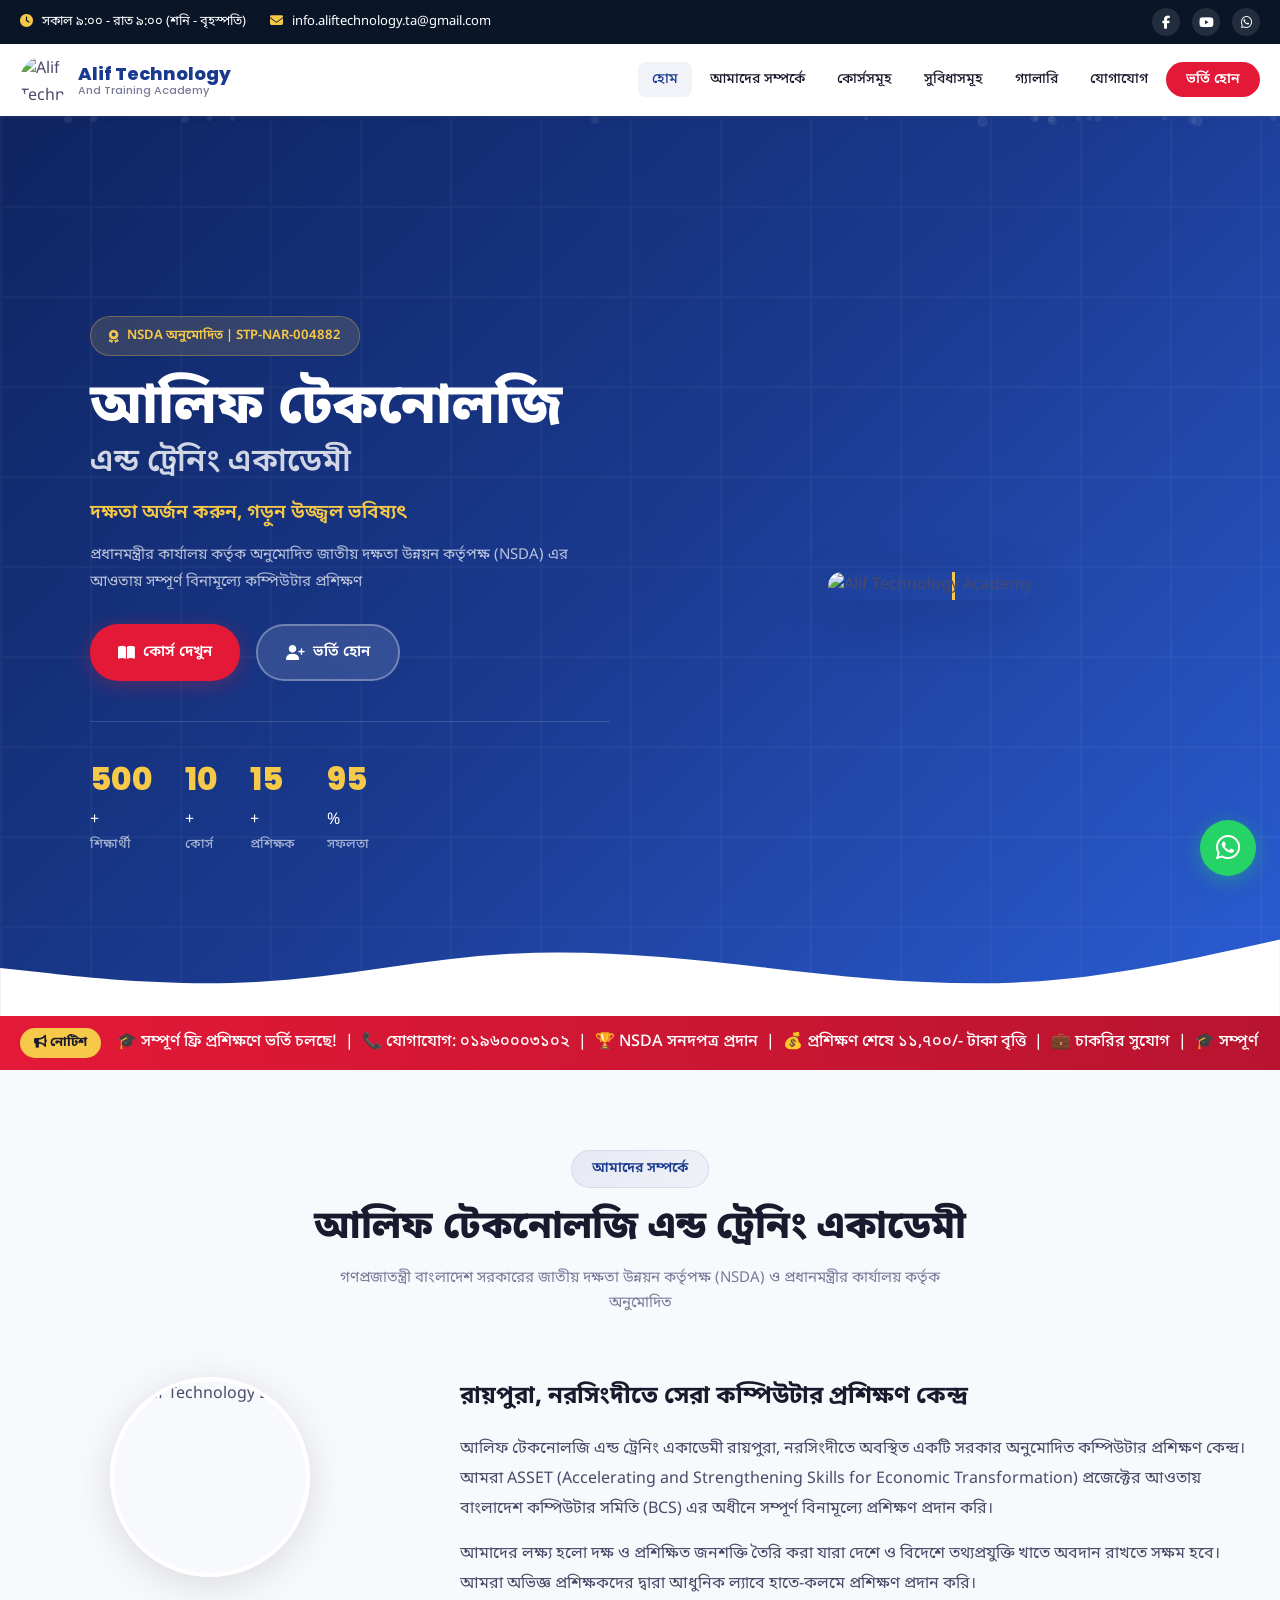
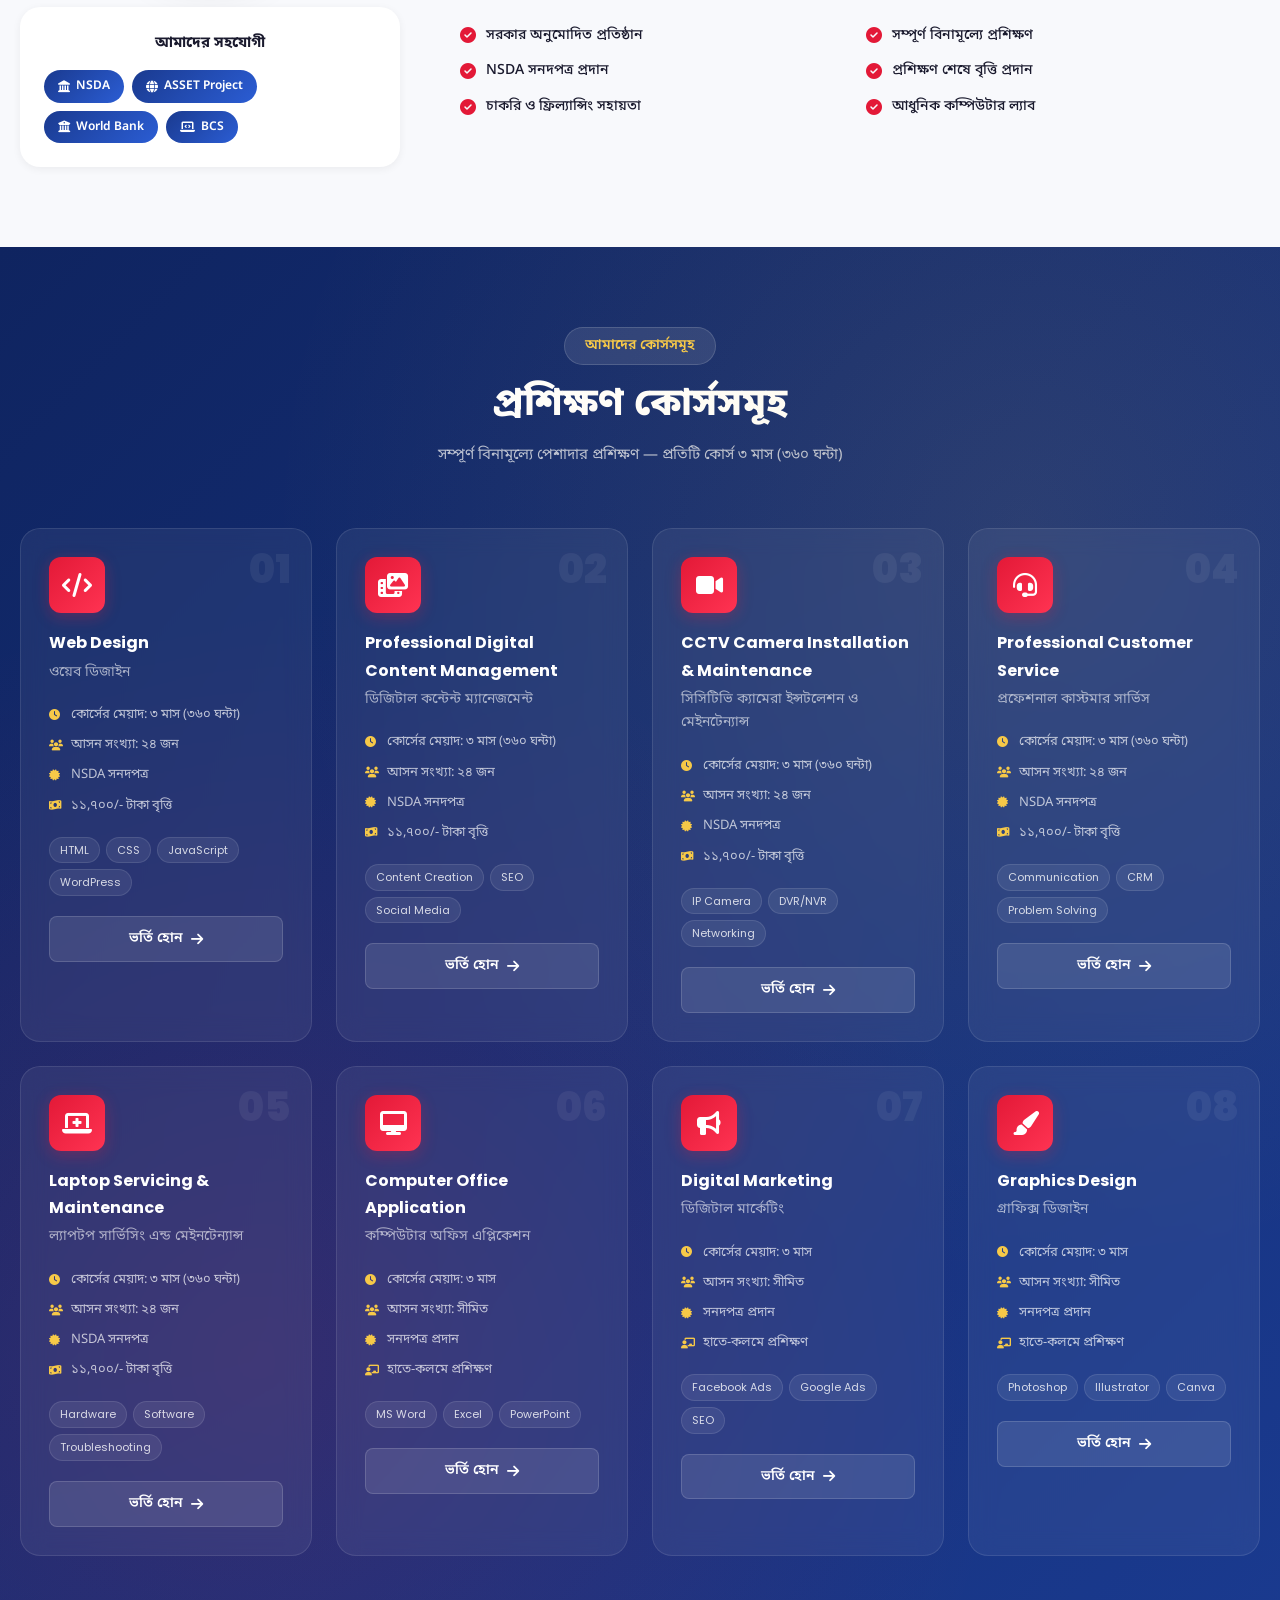
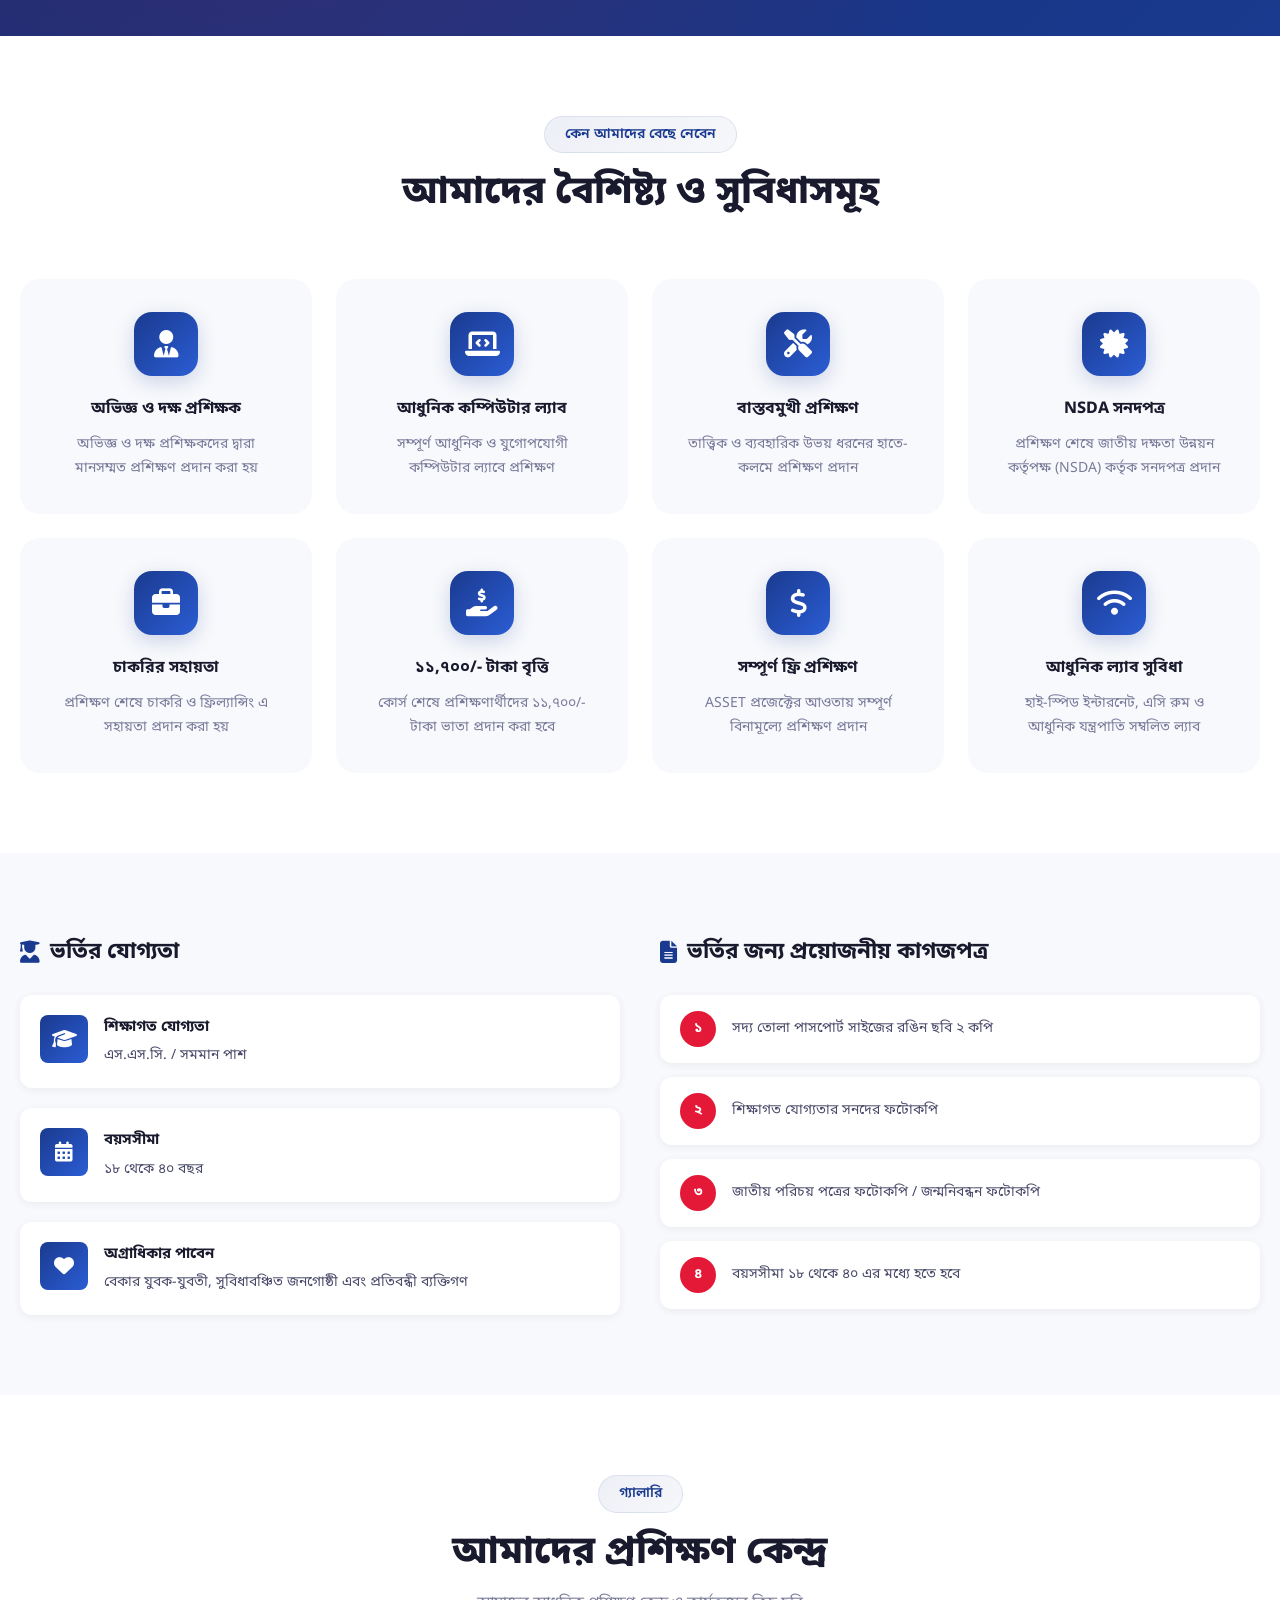
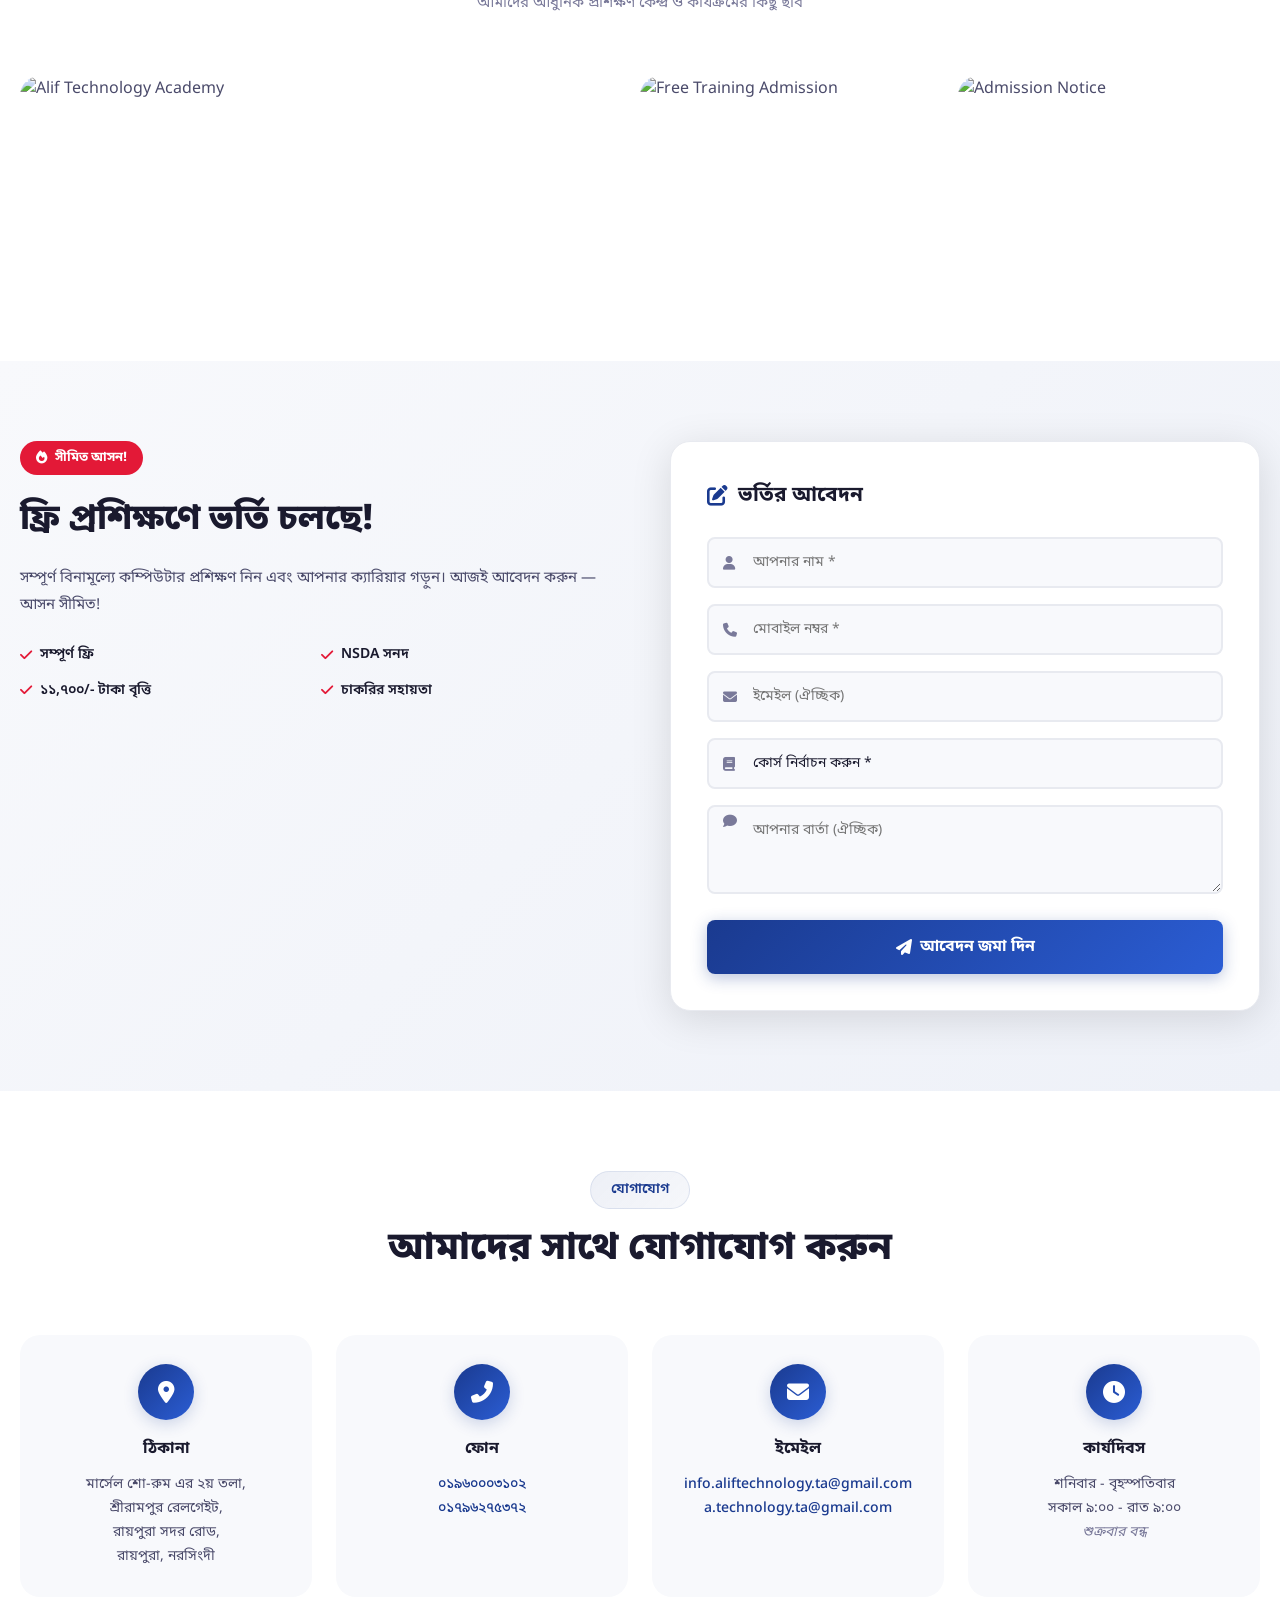
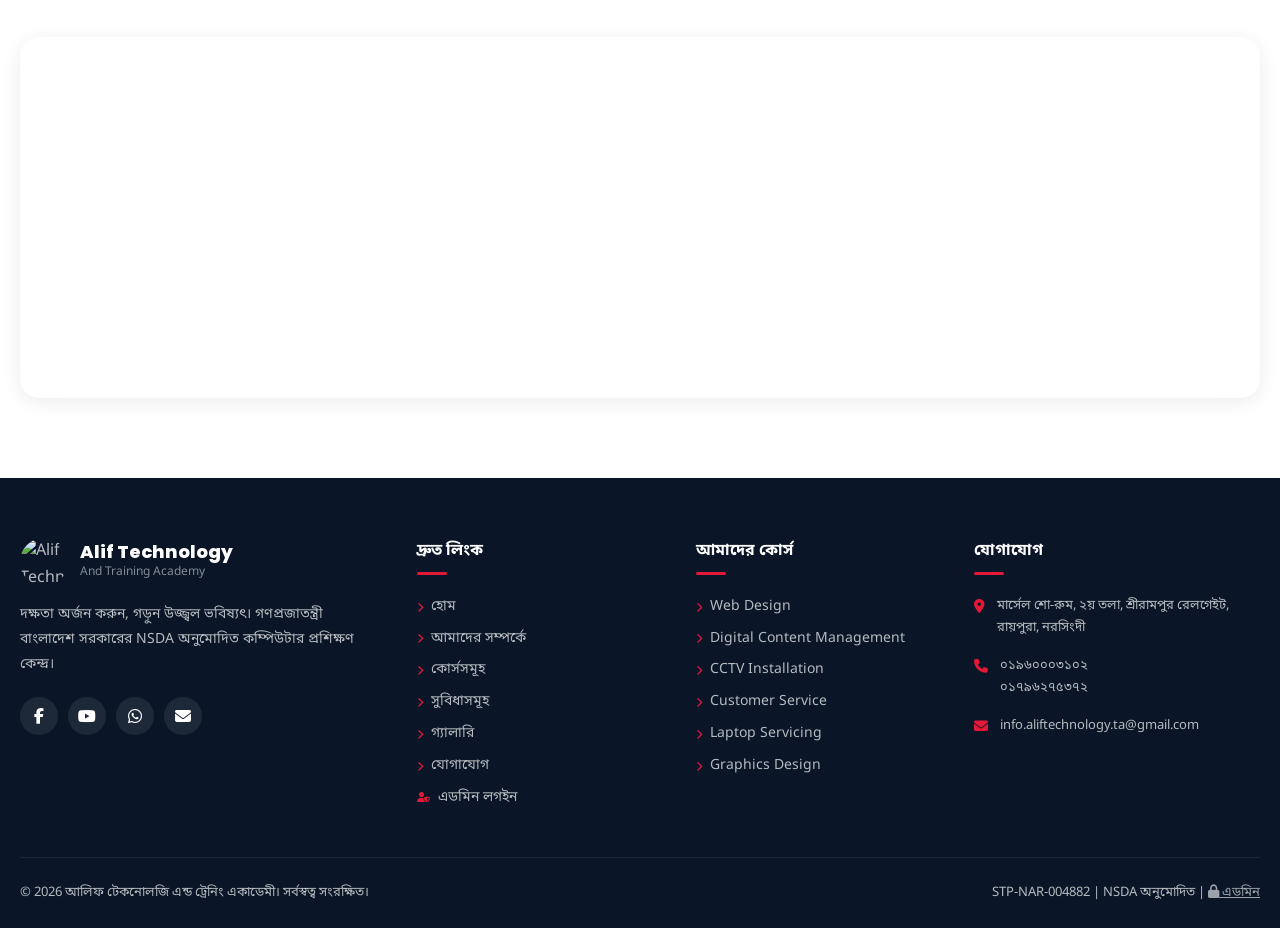
==== index.html @ e9bf3e25 "Add files via upload" ====
<!DOCTYPE html>
<html lang="bn">
<head>
    <meta charset="UTF-8">
    <meta name="viewport" content="width=device-width, initial-scale=1.0">
    <title>Alif Technology And Training Academy | আলিফ টেকনোলজি এন্ড ট্রেনিং একাডেমী</title>
    <meta name="description" content="Alif Technology And Training Academy - NSDA approved computer training center in Raipura, Narsingdi. Free courses in Web Design, Digital Marketing, CCTV, Laptop Servicing & more.">
    <meta name="keywords" content="computer training, Raipura, Narsingdi, NSDA, web design, digital marketing, CCTV installation, laptop servicing, free training, ASSET project">
    <link rel="icon" href="images/logo.png" type="image/png">
    <link href="https://fonts.googleapis.com/css2?family=Noto+Sans+Bengali:wght@300;400;500;600;700;800&family=Poppins:wght@300;400;500;600;700;800;900&display=swap" rel="stylesheet">
    <link rel="stylesheet" href="https://cdnjs.cloudflare.com/ajax/libs/font-awesome/6.5.1/css/all.min.css">
    <link rel="stylesheet" href="style.css">
</head>
<body>

    <!-- Preloader -->
    <div id="preloader">
        <div class="loader">
            <img src="images/logo.png" alt="Logo" class="loader-logo">
            <div class="loader-spinner"></div>
        </div>
    </div>

    <!-- Top Bar -->
    <div class="top-bar">
        <div class="container">
            <div class="top-bar-content">
                <div class="top-bar-left">
                    <span><i class="fas fa-clock"></i> সকাল ৯:০০ - রাত ৯:০০ (শনি - বৃহস্পতি)</span>
                    <span><i class="fas fa-envelope"></i> info.aliftechnology.ta@gmail.com</span>
                </div>
                <div class="top-bar-right">
                    <a href="https://facebook.com" target="_blank"><i class="fab fa-facebook-f"></i></a>
                    <a href="https://youtube.com" target="_blank"><i class="fab fa-youtube"></i></a>
                    <a href="https://wa.me/8801960003102" target="_blank"><i class="fab fa-whatsapp"></i></a>
                </div>
            </div>
        </div>
    </div>

    <!-- Navigation -->
    <nav class="navbar" id="navbar">
        <div class="container">
            <div class="nav-content">
                <a href="#" class="nav-logo">
                    <img src="images/logo.png" alt="Alif Technology Logo">
                    <div class="logo-text">
                        <span class="logo-title">Alif Technology</span>
                        <span class="logo-subtitle">And Training Academy</span>
                    </div>
                </a>
                <ul class="nav-links" id="navLinks">
                    <li><a href="#home" class="active">হোম</a></li>
                    <li><a href="#about">আমাদের সম্পর্কে</a></li>
                    <li><a href="#courses">কোর্সসমূহ</a></li>
                    <li><a href="#features">সুবিধাসমূহ</a></li>
                    <li><a href="#gallery">গ্যালারি</a></li>
                    <li><a href="#contact">যোগাযোগ</a></li>
                    <li><a href="#admission" class="nav-btn">ভর্তি হোন</a></li>
                </ul>
                <button class="nav-toggle" id="navToggle">
                    <span></span><span></span><span></span>
                </button>
            </div>
        </div>
    </nav>

    <!-- Hero Section -->
    <section class="hero" id="home">
        <div class="hero-particles" id="particles"></div>
        <div class="hero-overlay"></div>
        <div class="container">
            <div class="hero-content">
                <div class="hero-text">
                    <div class="hero-badge">
                        <i class="fas fa-award"></i> NSDA অনুমোদিত | STP-NAR-004882
                    </div>
                    <h1>
                        <span class="hero-title-line1">আলিফ টেকনোলজি</span>
                        <span class="hero-title-line2">এন্ড ট্রেনিং একাডেমী</span>
                    </h1>
                    <p class="hero-subtitle">দক্ষতা অর্জন করুন, গড়ুন উজ্জ্বল ভবিষ্যৎ</p>
                    <p class="hero-desc">প্রধানমন্ত্রীর কার্যালয় কর্তৃক অনুমোদিত জাতীয় দক্ষতা উন্নয়ন কর্তৃপক্ষ (NSDA) এর আওতায় সম্পূর্ণ বিনামূল্যে কম্পিউটার প্রশিক্ষণ</p>
                    <div class="hero-buttons">
                        <a href="#courses" class="btn btn-primary"><i class="fas fa-book-open"></i> কোর্স দেখুন</a>
                        <a href="#admission" class="btn btn-secondary"><i class="fas fa-user-plus"></i> ভর্তি হোন</a>
                    </div>
                    <div class="hero-stats">
                        <div class="stat-item">
                            <span class="stat-number" data-target="500">0</span>+
                            <span class="stat-label">শিক্ষার্থী</span>
                        </div>
                        <div class="stat-item">
                            <span class="stat-number" data-target="10">0</span>+
                            <span class="stat-label">কোর্স</span>
                        </div>
                        <div class="stat-item">
                            <span class="stat-number" data-target="15">0</span>+
                            <span class="stat-label">প্রশিক্ষক</span>
                        </div>
                        <div class="stat-item">
                            <span class="stat-number" data-target="95">0</span>%
                            <span class="stat-label">সফলতা</span>
                        </div>
                    </div>
                </div>
                <div class="hero-image">
                    <div class="hero-image-wrapper">
                        <img src="images/banner.jpg" alt="Alif Technology Academy">
                        <div class="hero-image-decoration"></div>
                    </div>
                </div>
            </div>
        </div>
        <div class="hero-wave">
            <svg viewBox="0 0 1440 120" fill="none" xmlns="http://www.w3.org/2000/svg">
                <path d="M0,64L48,69.3C96,75,192,85,288,80C384,75,480,53,576,48C672,43,768,53,864,64C960,75,1056,85,1152,80C1248,75,1344,53,1392,42.7L1440,32L1440,120L1392,120C1344,120,1248,120,1152,120C1056,120,960,120,864,120C768,120,672,120,576,120C480,120,384,120,288,120C192,120,96,120,48,120L0,120Z" fill="#ffffff"/>
            </svg>
        </div>
    </section>

    <!-- Scrolling Announcement -->
    <section class="announcement">
        <div class="container">
            <div class="announcement-content">
                <span class="announcement-badge"><i class="fas fa-bullhorn"></i> নোটিশ</span>
                <div class="marquee-wrapper">
                    <p class="marquee-text">
                        🎓 সম্পূর্ণ ফ্রি প্রশিক্ষণে ভর্তি চলছে! &nbsp;|&nbsp; 📞 যোগাযোগ: ০১৯৬০০০৩১০২ &nbsp;|&nbsp; 🏆 NSDA সনদপত্র প্রদান &nbsp;|&nbsp; 💰 প্রশিক্ষণ শেষে ১১,৭০০/- টাকা বৃত্তি &nbsp;|&nbsp; 💼 চাকরির সুযোগ &nbsp;|&nbsp; 🎓 সম্পূর্ণ ফ্রি প্রশিক্ষণে ভর্তি চলছে!
                    </p>
                </div>
            </div>
        </div>
    </section>

    <!-- About Section -->
    <section class="about section" id="about">
        <div class="container">
            <div class="section-header">
                <span class="section-tag">আমাদের সম্পর্কে</span>
                <h2 class="section-title">আলিফ টেকনোলজি এন্ড ট্রেনিং একাডেমী</h2>
                <p class="section-desc">গণপ্রজাতন্ত্রী বাংলাদেশ সরকারের জাতীয় দক্ষতা উন্নয়ন কর্তৃপক্ষ (NSDA) ও প্রধানমন্ত্রীর কার্যালয় কর্তৃক অনুমোদিত</p>
            </div>
            <div class="about-content">
                <div class="about-image">
                    <img src="images/logo.png" alt="Alif Technology Logo" class="about-logo">
                    <div class="about-partners">
                        <h4>আমাদের সহযোগী</h4>
                        <div class="partner-badges">
                            <span class="partner-badge"><i class="fas fa-landmark"></i> NSDA</span>
                            <span class="partner-badge"><i class="fas fa-globe"></i> ASSET Project</span>
                            <span class="partner-badge"><i class="fas fa-university"></i> World Bank</span>
                            <span class="partner-badge"><i class="fas fa-laptop-code"></i> BCS</span>
                        </div>
                    </div>
                </div>
                <div class="about-text">
                    <h3>রায়পুরা, নরসিংদীতে সেরা কম্পিউটার প্রশিক্ষণ কেন্দ্র</h3>
                    <p>আলিফ টেকনোলজি এন্ড ট্রেনিং একাডেমী রায়পুরা, নরসিংদীতে অবস্থিত একটি সরকার অনুমোদিত কম্পিউটার প্রশিক্ষণ কেন্দ্র। আমরা ASSET (Accelerating and Strengthening Skills for Economic Transformation) প্রজেক্টের আওতায় বাংলাদেশ কম্পিউটার সমিতি (BCS) এর অধীনে সম্পূর্ণ বিনামূল্যে প্রশিক্ষণ প্রদান করি।</p>
                    <p>আমাদের লক্ষ্য হলো দক্ষ ও প্রশিক্ষিত জনশক্তি তৈরি করা যারা দেশে ও বিদেশে তথ্যপ্রযুক্তি খাতে অবদান রাখতে সক্ষম হবে। আমরা অভিজ্ঞ প্রশিক্ষকদের দ্বারা আধুনিক ল্যাবে হাতে-কলমে প্রশিক্ষণ প্রদান করি।</p>
                    <div class="about-highlights">
                        <div class="highlight-item">
                            <i class="fas fa-check-circle"></i>
                            <span>সরকার অনুমোদিত প্রতিষ্ঠান</span>
                        </div>
                        <div class="highlight-item">
                            <i class="fas fa-check-circle"></i>
                            <span>সম্পূর্ণ বিনামূল্যে প্রশিক্ষণ</span>
                        </div>
                        <div class="highlight-item">
                            <i class="fas fa-check-circle"></i>
                            <span>NSDA সনদপত্র প্রদান</span>
                        </div>
                        <div class="highlight-item">
                            <i class="fas fa-check-circle"></i>
                            <span>প্রশিক্ষণ শেষে বৃত্তি প্রদান</span>
                        </div>
                        <div class="highlight-item">
                            <i class="fas fa-check-circle"></i>
                            <span>চাকরি ও ফ্রিল্যান্সিং সহায়তা</span>
                        </div>
                        <div class="highlight-item">
                            <i class="fas fa-check-circle"></i>
                            <span>আধুনিক কম্পিউটার ল্যাব</span>
                        </div>
                    </div>
                </div>
            </div>
        </div>
    </section>

    <!-- Courses Section -->
    <section class="courses section" id="courses">
        <div class="courses-bg"></div>
        <div class="container">
            <div class="section-header light">
                <span class="section-tag">আমাদের কোর্সসমূহ</span>
                <h2 class="section-title">প্রশিক্ষণ কোর্সসমূহ</h2>
                <p class="section-desc">সম্পূর্ণ বিনামূল্যে পেশাদার প্রশিক্ষণ — প্রতিটি কোর্স ৩ মাস (৩৬০ ঘন্টা)</p>
            </div>
            <div class="courses-grid">
                <!-- Course 1 -->
                <div class="course-card" data-aos="fade-up">
                    <div class="course-icon">
                        <i class="fas fa-code"></i>
                    </div>
                    <div class="course-number">01</div>
                    <h3 class="course-title">Web Design</h3>
                    <p class="course-title-bn">ওয়েব ডিজাইন</p>
                    <ul class="course-details">
                        <li><i class="fas fa-clock"></i> কোর্সের মেয়াদ: ৩ মাস (৩৬০ ঘন্টা)</li>
                        <li><i class="fas fa-users"></i> আসন সংখ্যা: ২৪ জন</li>
                        <li><i class="fas fa-certificate"></i> NSDA সনদপত্র</li>
                        <li><i class="fas fa-money-bill-wave"></i> ১১,৭০০/- টাকা বৃত্তি</li>
                    </ul>
                    <div class="course-topics">
                        <span>HTML</span><span>CSS</span><span>JavaScript</span><span>WordPress</span>
                    </div>
                    <a href="#admission" class="btn btn-course">ভর্তি হোন <i class="fas fa-arrow-right"></i></a>
                </div>

                <!-- Course 2 -->
                <div class="course-card" data-aos="fade-up" data-aos-delay="100">
                    <div class="course-icon">
                        <i class="fas fa-photo-video"></i>
                    </div>
                    <div class="course-number">02</div>
                    <h3 class="course-title">Professional Digital Content Management</h3>
                    <p class="course-title-bn">ডিজিটাল কন্টেন্ট ম্যানেজমেন্ট</p>
                    <ul class="course-details">
                        <li><i class="fas fa-clock"></i> কোর্সের মেয়াদ: ৩ মাস (৩৬০ ঘন্টা)</li>
                        <li><i class="fas fa-users"></i> আসন সংখ্যা: ২৪ জন</li>
                        <li><i class="fas fa-certificate"></i> NSDA সনদপত্র</li>
                        <li><i class="fas fa-money-bill-wave"></i> ১১,৭০০/- টাকা বৃত্তি</li>
                    </ul>
                    <div class="course-topics">
                        <span>Content Creation</span><span>SEO</span><span>Social Media</span>
                    </div>
                    <a href="#admission" class="btn btn-course">ভর্তি হোন <i class="fas fa-arrow-right"></i></a>
                </div>

                <!-- Course 3 -->
                <div class="course-card" data-aos="fade-up" data-aos-delay="200">
                    <div class="course-icon">
                        <i class="fas fa-video"></i>
                    </div>
                    <div class="course-number">03</div>
                    <h3 class="course-title">CCTV Camera Installation & Maintenance</h3>
                    <p class="course-title-bn">সিসিটিভি ক্যামেরা ইন্সটলেশন ও মেইনটেন্যান্স</p>
                    <ul class="course-details">
                        <li><i class="fas fa-clock"></i> কোর্সের মেয়াদ: ৩ মাস (৩৬০ ঘন্টা)</li>
                        <li><i class="fas fa-users"></i> আসন সংখ্যা: ২৪ জন</li>
                        <li><i class="fas fa-certificate"></i> NSDA সনদপত্র</li>
                        <li><i class="fas fa-money-bill-wave"></i> ১১,৭০০/- টাকা বৃত্তি</li>
                    </ul>
                    <div class="course-topics">
                        <span>IP Camera</span><span>DVR/NVR</span><span>Networking</span>
                    </div>
                    <a href="#admission" class="btn btn-course">ভর্তি হোন <i class="fas fa-arrow-right"></i></a>
                </div>

                <!-- Course 4 -->
                <div class="course-card" data-aos="fade-up" data-aos-delay="300">
                    <div class="course-icon">
                        <i class="fas fa-headset"></i>
                    </div>
                    <div class="course-number">04</div>
                    <h3 class="course-title">Professional Customer Service</h3>
                    <p class="course-title-bn">প্রফেশনাল কাস্টমার সার্ভিস</p>
                    <ul class="course-details">
                        <li><i class="fas fa-clock"></i> কোর্সের মেয়াদ: ৩ মাস (৩৬০ ঘন্টা)</li>
                        <li><i class="fas fa-users"></i> আসন সংখ্যা: ২৪ জন</li>
                        <li><i class="fas fa-certificate"></i> NSDA সনদপত্র</li>
                        <li><i class="fas fa-money-bill-wave"></i> ১১,৭০০/- টাকা বৃত্তি</li>
                    </ul>
                    <div class="course-topics">
                        <span>Communication</span><span>CRM</span><span>Problem Solving</span>
                    </div>
                    <a href="#admission" class="btn btn-course">ভর্তি হোন <i class="fas fa-arrow-right"></i></a>
                </div>

                <!-- Course 5 -->
                <div class="course-card" data-aos="fade-up" data-aos-delay="400">
                    <div class="course-icon">
                        <i class="fas fa-laptop-medical"></i>
                    </div>
                    <div class="course-number">05</div>
                    <h3 class="course-title">Laptop Servicing & Maintenance</h3>
                    <p class="course-title-bn">ল্যাপটপ সার্ভিসিং এন্ড মেইনটেন্যান্স</p>
                    <ul class="course-details">
                        <li><i class="fas fa-clock"></i> কোর্সের মেয়াদ: ৩ মাস (৩৬০ ঘন্টা)</li>
                        <li><i class="fas fa-users"></i> আসন সংখ্যা: ২৪ জন</li>
                        <li><i class="fas fa-certificate"></i> NSDA সনদপত্র</li>
                        <li><i class="fas fa-money-bill-wave"></i> ১১,৭০০/- টাকা বৃত্তি</li>
                    </ul>
                    <div class="course-topics">
                        <span>Hardware</span><span>Software</span><span>Troubleshooting</span>
                    </div>
                    <a href="#admission" class="btn btn-course">ভর্তি হোন <i class="fas fa-arrow-right"></i></a>
                </div>

                <!-- Course 6 -->
                <div class="course-card" data-aos="fade-up" data-aos-delay="500">
                    <div class="course-icon">
                        <i class="fas fa-desktop"></i>
                    </div>
                    <div class="course-number">06</div>
                    <h3 class="course-title">Computer Office Application</h3>
                    <p class="course-title-bn">কম্পিউটার অফিস এপ্লিকেশন</p>
                    <ul class="course-details">
                        <li><i class="fas fa-clock"></i> কোর্সের মেয়াদ: ৩ মাস</li>
                        <li><i class="fas fa-users"></i> আসন সংখ্যা: সীমিত</li>
                        <li><i class="fas fa-certificate"></i> সনদপত্র প্রদান</li>
                        <li><i class="fas fa-chalkboard-teacher"></i> হাতে-কলমে প্রশিক্ষণ</li>
                    </ul>
                    <div class="course-topics">
                        <span>MS Word</span><span>Excel</span><span>PowerPoint</span>
                    </div>
                    <a href="#admission" class="btn btn-course">ভর্তি হোন <i class="fas fa-arrow-right"></i></a>
                </div>

                <!-- Course 7 -->
                <div class="course-card" data-aos="fade-up" data-aos-delay="600">
                    <div class="course-icon">
                        <i class="fas fa-bullhorn"></i>
                    </div>
                    <div class="course-number">07</div>
                    <h3 class="course-title">Digital Marketing</h3>
                    <p class="course-title-bn">ডিজিটাল মার্কেটিং</p>
                    <ul class="course-details">
                        <li><i class="fas fa-clock"></i> কোর্সের মেয়াদ: ৩ মাস</li>
                        <li><i class="fas fa-users"></i> আসন সংখ্যা: সীমিত</li>
                        <li><i class="fas fa-certificate"></i> সনদপত্র প্রদান</li>
                        <li><i class="fas fa-chalkboard-teacher"></i> হাতে-কলমে প্রশিক্ষণ</li>
                    </ul>
                    <div class="course-topics">
                        <span>Facebook Ads</span><span>Google Ads</span><span>SEO</span>
                    </div>
                    <a href="#admission" class="btn btn-course">ভর্তি হোন <i class="fas fa-arrow-right"></i></a>
                </div>

                <!-- Course 8 -->
                <div class="course-card" data-aos="fade-up" data-aos-delay="700">
                    <div class="course-icon">
                        <i class="fas fa-paint-brush"></i>
                    </div>
                    <div class="course-number">08</div>
                    <h3 class="course-title">Graphics Design</h3>
                    <p class="course-title-bn">গ্রাফিক্স ডিজাইন</p>
                    <ul class="course-details">
                        <li><i class="fas fa-clock"></i> কোর্সের মেয়াদ: ৩ মাস</li>
                        <li><i class="fas fa-users"></i> আসন সংখ্যা: সীমিত</li>
                        <li><i class="fas fa-certificate"></i> সনদপত্র প্রদান</li>
                        <li><i class="fas fa-chalkboard-teacher"></i> হাতে-কলমে প্রশিক্ষণ</li>
                    </ul>
                    <div class="course-topics">
                        <span>Photoshop</span><span>Illustrator</span><span>Canva</span>
                    </div>
                    <a href="#admission" class="btn btn-course">ভর্তি হোন <i class="fas fa-arrow-right"></i></a>
                </div>
            </div>
        </div>
    </section>

    <!-- Features Section -->
    <section class="features section" id="features">
        <div class="container">
            <div class="section-header">
                <span class="section-tag">কেন আমাদের বেছে নেবেন</span>
                <h2 class="section-title">আমাদের বৈশিষ্ট্য ও সুবিধাসমূহ</h2>
            </div>
            <div class="features-grid">
                <div class="feature-card">
                    <div class="feature-icon"><i class="fas fa-user-tie"></i></div>
                    <h3>অভিজ্ঞ ও দক্ষ প্রশিক্ষক</h3>
                    <p>অভিজ্ঞ ও দক্ষ প্রশিক্ষকদের দ্বারা মানসম্মত প্রশিক্ষণ প্রদান করা হয়</p>
                </div>
                <div class="feature-card">
                    <div class="feature-icon"><i class="fas fa-laptop-code"></i></div>
                    <h3>আধুনিক কম্পিউটার ল্যাব</h3>
                    <p>সম্পূর্ণ আধুনিক ও যুগোপযোগী কম্পিউটার ল্যাবে প্রশিক্ষণ</p>
                </div>
                <div class="feature-card">
                    <div class="feature-icon"><i class="fas fa-tools"></i></div>
                    <h3>বাস্তবমুখী প্রশিক্ষণ</h3>
                    <p>তাত্ত্বিক ও ব্যবহারিক উভয় ধরনের হাতে-কলমে প্রশিক্ষণ প্রদান</p>
                </div>
                <div class="feature-card">
                    <div class="feature-icon"><i class="fas fa-certificate"></i></div>
                    <h3>NSDA সনদপত্র</h3>
                    <p>প্রশিক্ষণ শেষে জাতীয় দক্ষতা উন্নয়ন কর্তৃপক্ষ (NSDA) কর্তৃক সনদপত্র প্রদান</p>
                </div>
                <div class="feature-card">
                    <div class="feature-icon"><i class="fas fa-briefcase"></i></div>
                    <h3>চাকরির সহায়তা</h3>
                    <p>প্রশিক্ষণ শেষে চাকরি ও ফ্রিল্যান্সিং এ সহায়তা প্রদান করা হয়</p>
                </div>
                <div class="feature-card">
                    <div class="feature-icon"><i class="fas fa-hand-holding-usd"></i></div>
                    <h3>১১,৭০০/- টাকা বৃত্তি</h3>
                    <p>কোর্স শেষে প্রশিক্ষণার্থীদের ১১,৭০০/- টাকা ভাতা প্রদান করা হবে</p>
                </div>
                <div class="feature-card">
                    <div class="feature-icon"><i class="fas fa-dollar-sign"></i></div>
                    <h3>সম্পূর্ণ ফ্রি প্রশিক্ষণ</h3>
                    <p>ASSET প্রজেক্টের আওতায় সম্পূর্ণ বিনামূল্যে প্রশিক্ষণ প্রদান</p>
                </div>
                <div class="feature-card">
                    <div class="feature-icon"><i class="fas fa-wifi"></i></div>
                    <h3>আধুনিক ল্যাব সুবিধা</h3>
                    <p>হাই-স্পিড ইন্টারনেট, এসি রুম ও আধুনিক যন্ত্রপাতি সম্বলিত ল্যাব</p>
                </div>
            </div>
        </div>
    </section>

    <!-- Eligibility Section -->
    <section class="eligibility section">
        <div class="container">
            <div class="eligibility-content">
                <div class="eligibility-left">
                    <h2><i class="fas fa-user-graduate"></i> ভর্তির যোগ্যতা</h2>
                    <div class="eligibility-items">
                        <div class="eligibility-item">
                            <div class="eligibility-icon"><i class="fas fa-graduation-cap"></i></div>
                            <div>
                                <h4>শিক্ষাগত যোগ্যতা</h4>
                                <p>এস.এস.সি. / সমমান পাশ</p>
                            </div>
                        </div>
                        <div class="eligibility-item">
                            <div class="eligibility-icon"><i class="fas fa-calendar-alt"></i></div>
                            <div>
                                <h4>বয়সসীমা</h4>
                                <p>১৮ থেকে ৪০ বছর</p>
                            </div>
                        </div>
                        <div class="eligibility-item">
                            <div class="eligibility-icon"><i class="fas fa-heart"></i></div>
                            <div>
                                <h4>অগ্রাধিকার পাবেন</h4>
                                <p>বেকার যুবক-যুবতী, সুবিধাবঞ্চিত জনগোষ্ঠী এবং প্রতিবন্ধী ব্যক্তিগণ</p>
                            </div>
                        </div>
                    </div>
                </div>
                <div class="eligibility-right">
                    <h2><i class="fas fa-file-alt"></i> ভর্তির জন্য প্রয়োজনীয় কাগজপত্র</h2>
                    <div class="documents-list">
                        <div class="document-item">
                            <span class="doc-number">১</span>
                            <p>সদ্য তোলা পাসপোর্ট সাইজের রঙিন ছবি ২ কপি</p>
                        </div>
                        <div class="document-item">
                            <span class="doc-number">২</span>
                            <p>শিক্ষাগত যোগ্যতার সনদের ফটোকপি</p>
                        </div>
                        <div class="document-item">
                            <span class="doc-number">৩</span>
                            <p>জাতীয় পরিচয় পত্রের ফটোকপি / জন্মনিবন্ধন ফটোকপি</p>
                        </div>
                        <div class="document-item">
                            <span class="doc-number">৪</span>
                            <p>বয়সসীমা ১৮ থেকে ৪০ এর মধ্যে হতে হবে</p>
                        </div>
                    </div>
                </div>
            </div>
        </div>
    </section>

    <!-- Gallery Section -->
    <section class="gallery section" id="gallery">
        <div class="container">
            <div class="section-header">
                <span class="section-tag">গ্যালারি</span>
                <h2 class="section-title">আমাদের প্রশিক্ষণ কেন্দ্র</h2>
                <p class="section-desc">আমাদের আধুনিক প্রশিক্ষণ কেন্দ্র ও কার্যক্রমের কিছু ছবি</p>
            </div>
            <div class="gallery-grid">
                <div class="gallery-item large">
                    <img src="images/banner.jpg" alt="Alif Technology Academy">
                    <div class="gallery-overlay">
                        <i class="fas fa-search-plus"></i>
                        <span>আমাদের একাডেমী</span>
                    </div>
                </div>
                <div class="gallery-item">
                    <img src="images/flyer1.jpg" alt="Free Training Admission">
                    <div class="gallery-overlay">
                        <i class="fas fa-search-plus"></i>
                        <span>ফ্রি প্রশিক্ষণ</span>
                    </div>
                </div>
                <div class="gallery-item">
                    <img src="images/flyer2.jpg" alt="Admission Notice">
                    <div class="gallery-overlay">
                        <i class="fas fa-search-plus"></i>
                        <span>ভর্তি বিজ্ঞপ্তি</span>
                    </div>
                </div>
            </div>
        </div>
    </section>

    <!-- Admission CTA Section -->
    <section class="admission-cta section" id="admission">
        <div class="container">
            <div class="cta-content">
                <div class="cta-text">
                    <span class="cta-badge"><i class="fas fa-fire"></i> সীমিত আসন!</span>
                    <h2>ফ্রি প্রশিক্ষণে ভর্তি চলছে!</h2>
                    <p>সম্পূর্ণ বিনামূল্যে কম্পিউটার প্রশিক্ষণ নিন এবং আপনার ক্যারিয়ার গড়ুন। আজই আবেদন করুন — আসন সীমিত!</p>
                    <div class="cta-features">
                        <div class="cta-feature">
                            <i class="fas fa-check"></i> সম্পূর্ণ ফ্রি
                        </div>
                        <div class="cta-feature">
                            <i class="fas fa-check"></i> NSDA সনদ
                        </div>
                        <div class="cta-feature">
                            <i class="fas fa-check"></i> ১১,৭০০/- টাকা বৃত্তি
                        </div>
                        <div class="cta-feature">
                            <i class="fas fa-check"></i> চাকরির সহায়তা
                        </div>
                    </div>
                </div>
                <div class="cta-form">
                    <h3><i class="fas fa-edit"></i> ভর্তির আবেদন</h3>
                    <form id="admissionForm">
                        <div class="form-group">
                            <input type="text" id="appInputName" placeholder="আপনার নাম *" required>
                            <i class="fas fa-user"></i>
                        </div>
                        <div class="form-group">
                            <input type="tel" id="appInputPhone" placeholder="মোবাইল নম্বর *" required>
                            <i class="fas fa-phone"></i>
                        </div>
                        <div class="form-group">
                            <input type="email" id="appInputEmail" placeholder="ইমেইল (ঐচ্ছিক)">
                            <i class="fas fa-envelope"></i>
                        </div>
                        <div class="form-group">
                            <select id="appInputCourse" required>
                                <option value="">কোর্স নির্বাচন করুন *</option>
                                <option>Web Design</option>
                                <option>Professional Digital Content Management</option>
                                <option>CCTV Camera Installation & Maintenance</option>
                                <option>Professional Customer Service</option>
                                <option>Laptop Servicing & Maintenance</option>
                                <option>Computer Office Application</option>
                                <option>Digital Marketing</option>
                                <option>Graphics Design</option>
                            </select>
                            <i class="fas fa-book"></i>
                        </div>
                        <div class="form-group">
                            <textarea id="appInputMsg" placeholder="আপনার বার্তা (ঐচ্ছিক)" rows="3"></textarea>
                            <i class="fas fa-comment" style="top: 16px;"></i>
                        </div>
                        <button type="submit" class="btn btn-submit">
                            <i class="fas fa-paper-plane"></i> আবেদন জমা দিন
                        </button>
                    </form>
                </div>
            </div>
        </div>
    </section>

    <!-- Contact Section -->
    <section class="contact section" id="contact">
        <div class="container">
            <div class="section-header">
                <span class="section-tag">যোগাযোগ</span>
                <h2 class="section-title">আমাদের সাথে যোগাযোগ করুন</h2>
            </div>
            <div class="contact-content">
                <div class="contact-cards">
                    <div class="contact-card">
                        <div class="contact-icon"><i class="fas fa-map-marker-alt"></i></div>
                        <h3>ঠিকানা</h3>
                        <p>মার্সেল শো-রুম এর ২য় তলা,<br>শ্রীরামপুর রেলগেইট,<br>রায়পুরা সদর রোড,<br>রায়পুরা, নরসিংদী</p>
                    </div>
                    <div class="contact-card">
                        <div class="contact-icon"><i class="fas fa-phone-alt"></i></div>
                        <h3>ফোন</h3>
                        <p><a href="tel:+8801960003102">০১৯৬০০০৩১০২</a></p>
                        <p><a href="tel:+8801796275372">০১৭৯৬২৭৫৩৭২</a></p>
                    </div>
                    <div class="contact-card">
                        <div class="contact-icon"><i class="fas fa-envelope"></i></div>
                        <h3>ইমেইল</h3>
                        <p><a href="mailto:info.aliftechnology.ta@gmail.com">info.aliftechnology.ta@gmail.com</a></p>
                        <p><a href="mailto:a.technology.ta@gmail.com">a.technology.ta@gmail.com</a></p>
                    </div>
                    <div class="contact-card">
                        <div class="contact-icon"><i class="fas fa-clock"></i></div>
                        <h3>কার্যদিবস</h3>
                        <p>শনিবার - বৃহস্পতিবার</p>
                        <p>সকাল ৯:০০ - রাত ৯:০০</p>
                        <p class="text-muted">শুক্রবার বন্ধ</p>
                    </div>
                </div>
                <div class="contact-map">
                    <iframe 
                        src="https://www.google.com/maps/embed?pb=!1m18!1m12!1m3!1d1820.5!2d90.8728019!3d23.9936194!2m3!1f0!2f0!3f0!3m2!1i1024!2i768!4f13.1!3m3!1m2!1s0x375423197238eca9%3A0x8187ad90cc1f692!2sAlif%20Technology!5e0!3m2!1sen!2sbd!4v1697800000000!5m2!1sen!2sbd" 
                        width="100%" 
                        height="350" 
                        style="border:0; border-radius: 16px;" 
                        allowfullscreen="" 
                        loading="lazy"
                        referrerpolicy="no-referrer-when-downgrade"
                        title="Alif Technology Location">
                    </iframe>
                </div>
            </div>
        </div>
    </section>

    <!-- Footer -->
    <footer class="footer">
        <div class="container">
            <div class="footer-content">
                <div class="footer-about">
                    <div class="footer-logo">
                        <img src="images/logo.png" alt="Alif Technology Logo">
                        <div>
                            <h3>Alif Technology</h3>
                            <p>And Training Academy</p>
                        </div>
                    </div>
                    <p class="footer-desc">দক্ষতা অর্জন করুন, গড়ুন উজ্জ্বল ভবিষ্যৎ। গণপ্রজাতন্ত্রী বাংলাদেশ সরকারের NSDA অনুমোদিত কম্পিউটার প্রশিক্ষণ কেন্দ্র।</p>
                    <div class="footer-social">
                        <a href="https://facebook.com" target="_blank"><i class="fab fa-facebook-f"></i></a>
                        <a href="https://youtube.com" target="_blank"><i class="fab fa-youtube"></i></a>
                        <a href="https://wa.me/8801960003102" target="_blank"><i class="fab fa-whatsapp"></i></a>
                        <a href="mailto:info.aliftechnology.ta@gmail.com"><i class="fas fa-envelope"></i></a>
                    </div>
                </div>
                <div class="footer-links">
                    <h4>দ্রুত লিংক</h4>
                    <ul>
                        <li><a href="#home"><i class="fas fa-chevron-right"></i> হোম</a></li>
                        <li><a href="#about"><i class="fas fa-chevron-right"></i> আমাদের সম্পর্কে</a></li>
                        <li><a href="#courses"><i class="fas fa-chevron-right"></i> কোর্সসমূহ</a></li>
                        <li><a href="#features"><i class="fas fa-chevron-right"></i> সুবিধাসমূহ</a></li>
                        <li><a href="#gallery"><i class="fas fa-chevron-right"></i> গ্যালারি</a></li>
                        <li><a href="#contact"><i class="fas fa-chevron-right"></i> যোগাযোগ</a></li>
                        <li><a href="admin.html" target="_blank"><i class="fas fa-user-shield"></i> এডমিন লগইন</a></li>
                    </ul>
                </div>
                <div class="footer-courses">
                    <h4>আমাদের কোর্স</h4>
                    <ul>
                        <li><a href="#courses"><i class="fas fa-chevron-right"></i> Web Design</a></li>
                        <li><a href="#courses"><i class="fas fa-chevron-right"></i> Digital Content Management</a></li>
                        <li><a href="#courses"><i class="fas fa-chevron-right"></i> CCTV Installation</a></li>
                        <li><a href="#courses"><i class="fas fa-chevron-right"></i> Customer Service</a></li>
                        <li><a href="#courses"><i class="fas fa-chevron-right"></i> Laptop Servicing</a></li>
                        <li><a href="#courses"><i class="fas fa-chevron-right"></i> Graphics Design</a></li>
                    </ul>
                </div>
                <div class="footer-contact">
                    <h4>যোগাযোগ</h4>
                    <div class="footer-contact-item">
                        <i class="fas fa-map-marker-alt"></i>
                        <p>মার্সেল শো-রুম, ২য় তলা, শ্রীরামপুর রেলগেইট, রায়পুরা, নরসিংদী</p>
                    </div>
                    <div class="footer-contact-item">
                        <i class="fas fa-phone"></i>
                        <p><a href="tel:+8801960003102">০১৯৬০০০৩১০২</a><br><a href="tel:+8801796275372">০১৭৯৬২৭৫৩৭২</a></p>
                    </div>
                    <div class="footer-contact-item">
                        <i class="fas fa-envelope"></i>
                        <p><a href="mailto:info.aliftechnology.ta@gmail.com">info.aliftechnology.ta@gmail.com</a></p>
                    </div>
                </div>
            </div>
            <div class="footer-bottom">
                <p>&copy; 2026 আলিফ টেকনোলজি এন্ড ট্রেনিং একাডেমী। সর্বস্বত্ব সংরক্ষিত।</p>
                <p>STP-NAR-004882 | NSDA অনুমোদিত | <a href="admin.html" target="_blank" style="color:rgba(255,255,255,0.6); text-decoration:underline;"><i class="fas fa-lock"></i> এডমিন</a></p>
            </div>
        </div>
    </footer>

    <!-- WhatsApp Floating Button -->
    <a href="https://wa.me/8801960003102?text=আলিফ%20টেকনোলজিতে%20ভর্তি%20সম্পর্কে%20জানতে%20চাই" class="whatsapp-float" target="_blank">
        <i class="fab fa-whatsapp"></i>
        <span class="whatsapp-tooltip">WhatsApp এ মেসেজ করুন</span>
    </a>

    <!-- Back to Top -->
    <button class="back-to-top" id="backToTop">
        <i class="fas fa-arrow-up"></i>
    </button>

    <script src="script.js"></script>
</body>
</html>
---- style.css ----
/* =============================================
   Alif Technology And Training Academy
   Portfolio Website - Stylesheet
   ============================================= */

/* ---------- CSS Variables ---------- */
:root {
    --primary: #1a3a8f;
    --primary-dark: #0f2460;
    --primary-light: #2b5dd4;
    --secondary: #e31937;
    --secondary-dark: #b81430;
    --secondary-light: #ff3352;
    --accent: #f7c948;
    --accent-dark: #d4a520;
    --bg-light: #f8f9fc;
    --bg-white: #ffffff;
    --bg-dark: #0a1628;
    --text-dark: #1a1a2e;
    --text-body: #4a4a6a;
    --text-light: #7a7a9a;
    --text-white: #ffffff;
    --border-color: #e8eaf0;
    --shadow-sm: 0 2px 8px rgba(0,0,0,0.06);
    --shadow-md: 0 4px 20px rgba(0,0,0,0.08);
    --shadow-lg: 0 8px 40px rgba(0,0,0,0.12);
    --shadow-xl: 0 16px 60px rgba(0,0,0,0.16);
    --radius-sm: 8px;
    --radius-md: 12px;
    --radius-lg: 20px;
    --radius-xl: 28px;
    --transition: all 0.3s cubic-bezier(0.4, 0, 0.2, 1);
    --font-bn: 'Noto Sans Bengali', sans-serif;
    --font-en: 'Poppins', sans-serif;
}

/* ---------- Reset & Base ---------- */
*, *::before, *::after {
    margin: 0;
    padding: 0;
    box-sizing: border-box;
}

html {
    scroll-behavior: smooth;
    scroll-padding-top: 80px;
}

body {
    font-family: var(--font-bn);
    color: var(--text-body);
    background: var(--bg-white);
    line-height: 1.7;
    overflow-x: hidden;
}

a {
    text-decoration: none;
    color: inherit;
    transition: var(--transition);
}

ul { list-style: none; }
img { max-width: 100%; height: auto; display: block; }

.container {
    max-width: 1280px;
    margin: 0 auto;
    padding: 0 20px;
}

.section {
    padding: 80px 0;
}

/* ---------- Preloader ---------- */
#preloader {
    position: fixed;
    top: 0; left: 0;
    width: 100%; height: 100%;
    background: var(--bg-white);
    display: flex;
    align-items: center;
    justify-content: center;
    z-index: 99999;
    transition: opacity 0.5s, visibility 0.5s;
}

#preloader.hidden {
    opacity: 0;
    visibility: hidden;
}

.loader {
    position: relative;
    display: flex;
    flex-direction: column;
    align-items: center;
    gap: 20px;
}

.loader-logo {
    width: 80px;
    height: 80px;
    animation: pulse 1.5s ease-in-out infinite;
}

.loader-spinner {
    width: 50px;
    height: 50px;
    border: 4px solid var(--border-color);
    border-top-color: var(--primary);
    border-radius: 50%;
    animation: spin 0.8s linear infinite;
}

@keyframes spin { to { transform: rotate(360deg); } }
@keyframes pulse { 0%, 100% { transform: scale(1); } 50% { transform: scale(1.1); } }

/* ---------- Top Bar ---------- */
.top-bar {
    background: var(--bg-dark);
    color: var(--text-white);
    padding: 8px 0;
    font-size: 13px;
}

.top-bar-content {
    display: flex;
    justify-content: space-between;
    align-items: center;
    flex-wrap: wrap;
    gap: 10px;
}

.top-bar-left {
    display: flex;
    gap: 24px;
    flex-wrap: wrap;
}

.top-bar-left span i {
    margin-right: 6px;
    color: var(--accent);
}

.top-bar-right {
    display: flex;
    gap: 12px;
}

.top-bar-right a {
    color: var(--text-white);
    width: 28px;
    height: 28px;
    display: flex;
    align-items: center;
    justify-content: center;
    border-radius: 50%;
    background: rgba(255,255,255,0.1);
    transition: var(--transition);
}

.top-bar-right a:hover {
    background: var(--primary);
    transform: translateY(-2px);
}

/* ---------- Navigation ---------- */
.navbar {
    position: sticky;
    top: 0;
    background: rgba(255,255,255,0.97);
    backdrop-filter: blur(12px);
    -webkit-backdrop-filter: blur(12px);
    z-index: 1000;
    box-shadow: var(--shadow-sm);
    transition: var(--transition);
}

.navbar.scrolled {
    box-shadow: var(--shadow-md);
}

.nav-content {
    display: flex;
    align-items: center;
    justify-content: space-between;
    height: 72px;
}

.nav-logo {
    display: flex;
    align-items: center;
    gap: 10px;
}

.nav-logo img {
    width: 48px;
    height: 48px;
    border-radius: 50%;
}

.logo-text {
    display: flex;
    flex-direction: column;
}

.logo-title {
    font-family: var(--font-en);
    font-weight: 800;
    font-size: 18px;
    color: var(--primary);
    line-height: 1.2;
}

.logo-subtitle {
    font-family: var(--font-en);
    font-weight: 500;
    font-size: 11px;
    color: var(--text-light);
    line-height: 1.2;
}

.nav-links {
    display: flex;
    align-items: center;
    gap: 4px;
}

.nav-links a {
    padding: 8px 14px;
    font-size: 14px;
    font-weight: 500;
    color: var(--text-dark);
    border-radius: var(--radius-sm);
    position: relative;
    transition: var(--transition);
}

.nav-links a:hover,
.nav-links a.active {
    color: var(--primary);
    background: rgba(26, 58, 143, 0.06);
}

.nav-btn {
    background: var(--secondary) !important;
    color: var(--text-white) !important;
    border-radius: var(--radius-xl) !important;
    padding: 8px 20px !important;
    font-weight: 600 !important;
}

.nav-btn:hover {
    background: var(--secondary-dark) !important;
    transform: translateY(-2px);
    box-shadow: 0 4px 16px rgba(227,25,55,0.3);
}

.nav-toggle {
    display: none;
    flex-direction: column;
    gap: 5px;
    background: none;
    border: none;
    cursor: pointer;
    padding: 4px;
}

.nav-toggle span {
    width: 24px;
    height: 2.5px;
    background: var(--text-dark);
    border-radius: 2px;
    transition: var(--transition);
}

.nav-toggle.active span:nth-child(1) {
    transform: rotate(45deg) translate(5px, 5px);
}

.nav-toggle.active span:nth-child(2) {
    opacity: 0;
}

.nav-toggle.active span:nth-child(3) {
    transform: rotate(-45deg) translate(5px, -5px);
}

/* ---------- Hero Section ---------- */
.hero {
    position: relative;
    min-height: 100vh;
    display: flex;
    align-items: center;
    background: linear-gradient(135deg, var(--primary-dark) 0%, var(--primary) 50%, var(--primary-light) 100%);
    overflow: hidden;
    padding-top: 40px;
}

.hero-particles {
    position: absolute;
    top: 0; left: 0;
    width: 100%; height: 100%;
    overflow: hidden;
}

.hero-particle {
    position: absolute;
    background: rgba(255,255,255,0.08);
    border-radius: 50%;
    animation: float-particle linear infinite;
}

@keyframes float-particle {
    0% { transform: translateY(100vh) rotate(0deg); opacity: 0; }
    10% { opacity: 1; }
    90% { opacity: 1; }
    100% { transform: translateY(-100px) rotate(720deg); opacity: 0; }
}

.hero-overlay {
    position: absolute;
    top: 0; left: 0;
    width: 100%; height: 100%;
    background: url('data:image/svg+xml,<svg xmlns="http://www.w3.org/2000/svg" viewBox="0 0 100 100"><defs><pattern id="grid" width="10" height="10" patternUnits="userSpaceOnUse"><path d="M 10 0 L 0 0 0 10" fill="none" stroke="rgba(255,255,255,0.03)" stroke-width="0.5"/></pattern></defs><rect width="100" height="100" fill="url(%23grid)"/></svg>');
}

.hero-content {
    display: grid;
    grid-template-columns: 1fr 1fr;
    gap: 60px;
    align-items: center;
    position: relative;
    z-index: 2;
}

.hero-badge {
    display: inline-flex;
    align-items: center;
    gap: 8px;
    background: rgba(247, 201, 72, 0.15);
    border: 1px solid rgba(247, 201, 72, 0.3);
    color: var(--accent);
    padding: 8px 18px;
    border-radius: var(--radius-xl);
    font-size: 13px;
    font-weight: 600;
    margin-bottom: 20px;
    backdrop-filter: blur(8px);
}

.hero-title-line1 {
    display: block;
    font-size: clamp(2.2rem, 5vw, 3.5rem);
    font-weight: 800;
    color: var(--text-white);
    line-height: 1.2;
}

.hero-title-line2 {
    display: block;
    font-size: clamp(1.4rem, 3vw, 2rem);
    font-weight: 600;
    color: rgba(255,255,255,0.8);
    line-height: 1.3;
}

.hero-subtitle {
    font-size: 1.2rem;
    color: var(--accent);
    font-weight: 600;
    margin-top: 12px;
}

.hero-desc {
    color: rgba(255,255,255,0.7);
    font-size: 15px;
    margin-top: 12px;
    max-width: 520px;
    line-height: 1.8;
}

.hero-buttons {
    display: flex;
    gap: 16px;
    margin-top: 28px;
    flex-wrap: wrap;
}

.btn {
    display: inline-flex;
    align-items: center;
    gap: 8px;
    padding: 14px 28px;
    border-radius: var(--radius-xl);
    font-family: var(--font-bn);
    font-size: 15px;
    font-weight: 600;
    cursor: pointer;
    border: none;
    transition: var(--transition);
}

.btn-primary {
    background: var(--secondary);
    color: var(--text-white);
    box-shadow: 0 4px 20px rgba(227,25,55,0.3);
}

.btn-primary:hover {
    background: var(--secondary-dark);
    transform: translateY(-3px);
    box-shadow: 0 8px 30px rgba(227,25,55,0.4);
}

.btn-secondary {
    background: rgba(255,255,255,0.12);
    color: var(--text-white);
    border: 2px solid rgba(255,255,255,0.3);
    backdrop-filter: blur(8px);
}

.btn-secondary:hover {
    background: rgba(255,255,255,0.2);
    border-color: rgba(255,255,255,0.5);
    transform: translateY(-3px);
}

.hero-stats {
    display: flex;
    gap: 32px;
    margin-top: 40px;
    padding-top: 30px;
    border-top: 1px solid rgba(255,255,255,0.15);
}

.stat-item {
    display: flex;
    flex-direction: column;
    color: var(--text-white);
}

.stat-number {
    font-family: var(--font-en);
    font-size: 2rem;
    font-weight: 800;
    color: var(--accent);
}

.stat-label {
    font-size: 13px;
    color: rgba(255,255,255,0.6);
    font-weight: 500;
}

.hero-image {
    display: flex;
    justify-content: center;
}

.hero-image-wrapper {
    position: relative;
    border-radius: var(--radius-lg);
    overflow: hidden;
    box-shadow: var(--shadow-xl);
    max-width: 560px;
}

.hero-image-wrapper img {
    width: 100%;
    height: auto;
    display: block;
}

.hero-image-decoration {
    position: absolute;
    top: -20px;
    right: -20px;
    width: 100px;
    height: 100px;
    border: 3px solid var(--accent);
    border-radius: var(--radius-lg);
    z-index: -1;
}

.hero-wave {
    position: absolute;
    bottom: -2px;
    left: 0;
    width: 100%;
    z-index: 3;
}

.hero-wave svg {
    display: block;
    width: 100%;
}

/* ---------- Announcement ---------- */
.announcement {
    background: linear-gradient(90deg, var(--secondary), var(--secondary-dark));
    padding: 12px 0;
    overflow: hidden;
}

.announcement-content {
    display: flex;
    align-items: center;
    gap: 16px;
}

.announcement-badge {
    background: var(--accent);
    color: var(--text-dark);
    padding: 4px 14px;
    border-radius: var(--radius-xl);
    font-size: 13px;
    font-weight: 700;
    white-space: nowrap;
    flex-shrink: 0;
}

.marquee-wrapper {
    overflow: hidden;
    flex: 1;
}

.marquee-text {
    color: var(--text-white);
    font-weight: 500;
    white-space: nowrap;
    animation: marquee 25s linear infinite;
}

@keyframes marquee {
    0% { transform: translateX(100%); }
    100% { transform: translateX(-100%); }
}

/* ---------- Section Headers ---------- */
.section-header {
    text-align: center;
    margin-bottom: 60px;
}

.section-tag {
    display: inline-block;
    background: linear-gradient(135deg, rgba(26,58,143,0.08), rgba(26,58,143,0.04));
    color: var(--primary);
    padding: 6px 20px;
    border-radius: var(--radius-xl);
    font-size: 14px;
    font-weight: 600;
    margin-bottom: 16px;
    border: 1px solid rgba(26,58,143,0.1);
}

.section-header.light .section-tag {
    background: rgba(255,255,255,0.1);
    color: var(--accent);
    border-color: rgba(255,255,255,0.15);
}

.section-title {
    font-size: clamp(1.6rem, 3.5vw, 2.4rem);
    font-weight: 800;
    color: var(--text-dark);
    margin-bottom: 12px;
    line-height: 1.3;
}

.section-header.light .section-title {
    color: var(--text-white);
}

.section-desc {
    font-size: 15px;
    color: var(--text-light);
    max-width: 600px;
    margin: 0 auto;
}

.section-header.light .section-desc {
    color: rgba(255,255,255,0.7);
}

/* ---------- About Section ---------- */
.about {
    background: var(--bg-light);
}

.about-content {
    display: grid;
    grid-template-columns: 380px 1fr;
    gap: 60px;
    align-items: start;
}

.about-image {
    text-align: center;
}

.about-logo {
    width: 200px;
    height: 200px;
    margin: 0 auto 30px;
    border-radius: 50%;
    box-shadow: var(--shadow-lg);
    border: 4px solid var(--bg-white);
}

.about-partners {
    background: var(--bg-white);
    border-radius: var(--radius-lg);
    padding: 24px;
    box-shadow: var(--shadow-sm);
}

.about-partners h4 {
    color: var(--text-dark);
    margin-bottom: 14px;
    font-size: 15px;
}

.partner-badges {
    display: flex;
    flex-wrap: wrap;
    gap: 8px;
}

.partner-badge {
    background: linear-gradient(135deg, var(--primary), var(--primary-light));
    color: var(--text-white);
    padding: 6px 14px;
    border-radius: var(--radius-xl);
    font-size: 12px;
    font-weight: 600;
    display: inline-flex;
    align-items: center;
    gap: 6px;
}

.about-text h3 {
    font-size: 1.5rem;
    color: var(--text-dark);
    margin-bottom: 16px;
    font-weight: 700;
}

.about-text p {
    margin-bottom: 14px;
    line-height: 1.9;
}

.about-highlights {
    display: grid;
    grid-template-columns: 1fr 1fr;
    gap: 12px;
    margin-top: 24px;
}

.highlight-item {
    display: flex;
    align-items: center;
    gap: 10px;
    font-weight: 500;
    color: var(--text-dark);
    font-size: 14px;
}

.highlight-item i {
    color: var(--secondary);
    font-size: 16px;
}

/* ---------- Courses Section ---------- */
.courses {
    position: relative;
    background: linear-gradient(135deg, var(--primary-dark) 0%, var(--primary) 100%);
    overflow: hidden;
}

.courses-bg {
    position: absolute;
    top: 0; left: 0;
    width: 100%; height: 100%;
    background: 
        radial-gradient(circle at 20% 80%, rgba(227,25,55,0.15) 0%, transparent 50%),
        radial-gradient(circle at 80% 20%, rgba(247,201,72,0.1) 0%, transparent 50%);
}

.courses-grid {
    display: grid;
    grid-template-columns: repeat(auto-fill, minmax(280px, 1fr));
    gap: 24px;
    position: relative;
    z-index: 2;
}

.course-card {
    background: rgba(255,255,255,0.06);
    backdrop-filter: blur(12px);
    border: 1px solid rgba(255,255,255,0.1);
    border-radius: var(--radius-lg);
    padding: 28px;
    transition: var(--transition);
    position: relative;
    overflow: hidden;
}

.course-card::before {
    content: '';
    position: absolute;
    top: 0; left: 0;
    width: 100%; height: 3px;
    background: linear-gradient(90deg, var(--secondary), var(--accent));
    opacity: 0;
    transition: var(--transition);
}

.course-card:hover {
    transform: translateY(-8px);
    background: rgba(255,255,255,0.1);
    box-shadow: 0 16px 40px rgba(0,0,0,0.2);
}

.course-card:hover::before {
    opacity: 1;
}

.course-icon {
    width: 56px;
    height: 56px;
    background: linear-gradient(135deg, var(--secondary), var(--secondary-light));
    border-radius: var(--radius-md);
    display: flex;
    align-items: center;
    justify-content: center;
    font-size: 24px;
    color: var(--text-white);
    margin-bottom: 16px;
    box-shadow: 0 4px 16px rgba(227,25,55,0.3);
}

.course-number {
    position: absolute;
    top: 20px;
    right: 20px;
    font-family: var(--font-en);
    font-size: 2.5rem;
    font-weight: 900;
    color: rgba(255,255,255,0.06);
    line-height: 1;
}

.course-title {
    font-family: var(--font-en);
    font-size: 16px;
    font-weight: 700;
    color: var(--text-white);
    margin-bottom: 4px;
}

.course-title-bn {
    font-size: 14px;
    color: rgba(255,255,255,0.6);
    margin-bottom: 16px;
}

.course-details {
    margin-bottom: 16px;
}

.course-details li {
    color: rgba(255,255,255,0.7);
    font-size: 13px;
    padding: 4px 0;
    display: flex;
    align-items: center;
    gap: 8px;
}

.course-details li i {
    color: var(--accent);
    font-size: 11px;
    width: 14px;
}

.course-topics {
    display: flex;
    flex-wrap: wrap;
    gap: 6px;
    margin-bottom: 20px;
}

.course-topics span {
    background: rgba(255,255,255,0.08);
    color: rgba(255,255,255,0.8);
    padding: 3px 10px;
    border-radius: var(--radius-xl);
    font-size: 11px;
    font-family: var(--font-en);
    border: 1px solid rgba(255,255,255,0.1);
}

.btn-course {
    width: 100%;
    justify-content: center;
    background: rgba(255,255,255,0.1);
    color: var(--text-white);
    padding: 10px 20px;
    border-radius: var(--radius-sm);
    font-size: 14px;
    border: 1px solid rgba(255,255,255,0.15);
}

.btn-course:hover {
    background: var(--secondary);
    border-color: var(--secondary);
    transform: none;
}

/* ---------- Features Section ---------- */
.features {
    background: var(--bg-white);
}

.features-grid {
    display: grid;
    grid-template-columns: repeat(auto-fill, minmax(270px, 1fr));
    gap: 24px;
}

.feature-card {
    background: var(--bg-light);
    border-radius: var(--radius-lg);
    padding: 32px;
    text-align: center;
    transition: var(--transition);
    border: 1px solid transparent;
    position: relative;
    overflow: hidden;
}

.feature-card::after {
    content: '';
    position: absolute;
    bottom: 0; left: 0;
    width: 100%; height: 3px;
    background: linear-gradient(90deg, var(--primary), var(--secondary));
    transform: scaleX(0);
    transition: var(--transition);
}

.feature-card:hover {
    transform: translateY(-6px);
    box-shadow: var(--shadow-lg);
    border-color: rgba(26,58,143,0.08);
    background: var(--bg-white);
}

.feature-card:hover::after {
    transform: scaleX(1);
}

.feature-icon {
    width: 64px;
    height: 64px;
    background: linear-gradient(135deg, var(--primary), var(--primary-light));
    border-radius: 18px;
    display: flex;
    align-items: center;
    justify-content: center;
    font-size: 28px;
    color: var(--text-white);
    margin: 0 auto 20px;
    box-shadow: 0 6px 20px rgba(26,58,143,0.2);
    transition: var(--transition);
}

.feature-card:hover .feature-icon {
    transform: scale(1.1) rotate(-5deg);
}

.feature-card h3 {
    color: var(--text-dark);
    font-size: 16px;
    font-weight: 700;
    margin-bottom: 10px;
}

.feature-card p {
    font-size: 14px;
    color: var(--text-light);
    line-height: 1.7;
}

/* ---------- Eligibility Section ---------- */
.eligibility {
    background: var(--bg-light);
}

.eligibility-content {
    display: grid;
    grid-template-columns: 1fr 1fr;
    gap: 40px;
}

.eligibility-left h2,
.eligibility-right h2 {
    font-size: 1.4rem;
    color: var(--text-dark);
    margin-bottom: 24px;
    display: flex;
    align-items: center;
    gap: 10px;
}

.eligibility-left h2 i,
.eligibility-right h2 i {
    color: var(--primary);
}

.eligibility-items {
    display: flex;
    flex-direction: column;
    gap: 20px;
}

.eligibility-item {
    display: flex;
    align-items: flex-start;
    gap: 16px;
    background: var(--bg-white);
    padding: 20px;
    border-radius: var(--radius-md);
    box-shadow: var(--shadow-sm);
    transition: var(--transition);
}

.eligibility-item:hover {
    transform: translateX(8px);
    box-shadow: var(--shadow-md);
}

.eligibility-icon {
    width: 48px;
    height: 48px;
    background: linear-gradient(135deg, var(--primary), var(--primary-light));
    border-radius: var(--radius-sm);
    display: flex;
    align-items: center;
    justify-content: center;
    color: var(--text-white);
    font-size: 20px;
    flex-shrink: 0;
}

.eligibility-item h4 {
    color: var(--text-dark);
    font-size: 15px;
    margin-bottom: 4px;
}

.eligibility-item p {
    font-size: 14px;
    color: var(--text-body);
}

.documents-list {
    display: flex;
    flex-direction: column;
    gap: 14px;
}

.document-item {
    display: flex;
    align-items: center;
    gap: 16px;
    background: var(--bg-white);
    padding: 16px 20px;
    border-radius: var(--radius-md);
    box-shadow: var(--shadow-sm);
    transition: var(--transition);
}

.document-item:hover {
    transform: translateX(8px);
    box-shadow: var(--shadow-md);
}

.doc-number {
    width: 36px;
    height: 36px;
    background: var(--secondary);
    color: var(--text-white);
    border-radius: 50%;
    display: flex;
    align-items: center;
    justify-content: center;
    font-weight: 700;
    font-size: 14px;
    flex-shrink: 0;
}

.document-item p {
    font-size: 14px;
    color: var(--text-body);
}

/* ---------- Gallery Section ---------- */
.gallery {
    background: var(--bg-white);
}

.gallery-grid {
    display: grid;
    grid-template-columns: 2fr 1fr 1fr;
    gap: 16px;
}

.gallery-item {
    position: relative;
    border-radius: var(--radius-lg);
    overflow: hidden;
    cursor: pointer;
    aspect-ratio: 16/10;
}

.gallery-item.large {
    grid-row: span 2;
    aspect-ratio: auto;
}

.gallery-item img {
    width: 100%;
    height: 100%;
    object-fit: cover;
    transition: var(--transition);
}

.gallery-item:hover img {
    transform: scale(1.08);
}

.gallery-overlay {
    position: absolute;
    top: 0; left: 0;
    width: 100%; height: 100%;
    background: linear-gradient(180deg, transparent 40%, rgba(0,0,0,0.7) 100%);
    display: flex;
    flex-direction: column;
    align-items: center;
    justify-content: flex-end;
    padding: 20px;
    opacity: 0;
    transition: var(--transition);
}

.gallery-item:hover .gallery-overlay {
    opacity: 1;
}

.gallery-overlay i {
    color: var(--text-white);
    font-size: 28px;
    margin-bottom: 8px;
}

.gallery-overlay span {
    color: var(--text-white);
    font-size: 14px;
    font-weight: 600;
}

/* ---------- Admission CTA Section ---------- */
.admission-cta {
    background: linear-gradient(135deg, var(--bg-light) 0%, #eef1f8 100%);
}

.cta-content {
    display: grid;
    grid-template-columns: 1fr 1fr;
    gap: 60px;
    align-items: start;
}

.cta-badge {
    display: inline-flex;
    align-items: center;
    gap: 8px;
    background: var(--secondary);
    color: var(--text-white);
    padding: 6px 16px;
    border-radius: var(--radius-xl);
    font-size: 13px;
    font-weight: 700;
    margin-bottom: 16px;
    animation: pulse 2s ease-in-out infinite;
}

.cta-text h2 {
    font-size: clamp(1.6rem, 3vw, 2.2rem);
    color: var(--text-dark);
    margin-bottom: 14px;
    font-weight: 800;
}

.cta-text p {
    color: var(--text-body);
    font-size: 15px;
    margin-bottom: 24px;
    line-height: 1.8;
}

.cta-features {
    display: grid;
    grid-template-columns: 1fr 1fr;
    gap: 12px;
}

.cta-feature {
    display: flex;
    align-items: center;
    gap: 8px;
    font-weight: 600;
    color: var(--text-dark);
    font-size: 14px;
}

.cta-feature i {
    color: var(--secondary);
    font-size: 14px;
}

.cta-form {
    background: var(--bg-white);
    border-radius: var(--radius-lg);
    padding: 36px;
    box-shadow: var(--shadow-lg);
    border: 1px solid var(--border-color);
}

.cta-form h3 {
    color: var(--text-dark);
    font-size: 1.3rem;
    margin-bottom: 24px;
    display: flex;
    align-items: center;
    gap: 10px;
}

.cta-form h3 i {
    color: var(--primary);
}

.form-group {
    position: relative;
    margin-bottom: 16px;
}

.form-group input,
.form-group select,
.form-group textarea {
    width: 100%;
    padding: 14px 16px 14px 44px;
    border: 2px solid var(--border-color);
    border-radius: var(--radius-sm);
    font-family: var(--font-bn);
    font-size: 14px;
    color: var(--text-dark);
    background: var(--bg-light);
    transition: var(--transition);
    outline: none;
}

.form-group select {
    appearance: none;
    -webkit-appearance: none;
    cursor: pointer;
}

.form-group textarea {
    resize: vertical;
    min-height: 80px;
}

.form-group input:focus,
.form-group select:focus,
.form-group textarea:focus {
    border-color: var(--primary);
    background: var(--bg-white);
    box-shadow: 0 0 0 4px rgba(26,58,143,0.08);
}

.form-group i {
    position: absolute;
    left: 16px;
    top: 50%;
    transform: translateY(-50%);
    color: var(--text-light);
    font-size: 14px;
    pointer-events: none;
}

.btn-submit {
    width: 100%;
    justify-content: center;
    background: linear-gradient(135deg, var(--primary), var(--primary-light));
    color: var(--text-white);
    padding: 16px 28px;
    border-radius: var(--radius-sm);
    font-size: 16px;
    font-weight: 700;
    cursor: pointer;
    border: none;
    box-shadow: 0 4px 16px rgba(26,58,143,0.3);
}

.btn-submit:hover {
    transform: translateY(-2px);
    box-shadow: 0 8px 24px rgba(26,58,143,0.4);
}

/* ---------- Contact Section ---------- */
.contact {
    background: var(--bg-white);
}

.contact-cards {
    display: grid;
    grid-template-columns: repeat(auto-fill, minmax(260px, 1fr));
    gap: 24px;
    margin-bottom: 40px;
}

.contact-card {
    background: var(--bg-light);
    border-radius: var(--radius-lg);
    padding: 28px;
    text-align: center;
    transition: var(--transition);
    border: 1px solid transparent;
}

.contact-card:hover {
    transform: translateY(-6px);
    box-shadow: var(--shadow-md);
    border-color: rgba(26,58,143,0.08);
    background: var(--bg-white);
}

.contact-icon {
    width: 56px;
    height: 56px;
    background: linear-gradient(135deg, var(--primary), var(--primary-light));
    border-radius: 50%;
    display: flex;
    align-items: center;
    justify-content: center;
    font-size: 22px;
    color: var(--text-white);
    margin: 0 auto 16px;
    box-shadow: 0 4px 16px rgba(26,58,143,0.2);
}

.contact-card h3 {
    color: var(--text-dark);
    font-size: 16px;
    margin-bottom: 10px;
}

.contact-card p {
    font-size: 14px;
    color: var(--text-body);
    line-height: 1.7;
}

.contact-card a {
    color: var(--primary);
    font-weight: 500;
}

.contact-card a:hover {
    color: var(--secondary);
}

.text-muted {
    color: var(--text-light) !important;
    font-style: italic;
}

.contact-map {
    border-radius: var(--radius-lg);
    overflow: hidden;
    box-shadow: var(--shadow-md);
}

/* ---------- Footer ---------- */
.footer {
    background: var(--bg-dark);
    color: rgba(255,255,255,0.7);
    padding-top: 60px;
}

.footer-content {
    display: grid;
    grid-template-columns: 1.5fr 1fr 1fr 1.2fr;
    gap: 40px;
    padding-bottom: 40px;
    border-bottom: 1px solid rgba(255,255,255,0.08);
}

.footer-logo {
    display: flex;
    align-items: center;
    gap: 12px;
    margin-bottom: 16px;
}

.footer-logo img {
    width: 48px;
    height: 48px;
    border-radius: 50%;
}

.footer-logo h3 {
    font-family: var(--font-en);
    font-weight: 800;
    color: var(--text-white);
    font-size: 18px;
    line-height: 1.2;
}

.footer-logo p {
    font-size: 12px;
    color: rgba(255,255,255,0.5);
}

.footer-desc {
    font-size: 14px;
    margin-bottom: 20px;
    line-height: 1.8;
}

.footer-social {
    display: flex;
    gap: 10px;
}

.footer-social a {
    width: 38px;
    height: 38px;
    background: rgba(255,255,255,0.08);
    border-radius: 50%;
    display: flex;
    align-items: center;
    justify-content: center;
    color: var(--text-white);
    transition: var(--transition);
}

.footer-social a:hover {
    background: var(--primary);
    transform: translateY(-3px);
}

.footer-links h4,
.footer-courses h4,
.footer-contact h4 {
    color: var(--text-white);
    font-size: 16px;
    margin-bottom: 20px;
    font-weight: 700;
    position: relative;
    padding-bottom: 10px;
}

.footer-links h4::after,
.footer-courses h4::after,
.footer-contact h4::after {
    content: '';
    position: absolute;
    bottom: 0;
    left: 0;
    width: 30px;
    height: 3px;
    background: var(--secondary);
    border-radius: 2px;
}

.footer-links li,
.footer-courses li {
    margin-bottom: 8px;
}

.footer-links a,
.footer-courses a {
    font-size: 14px;
    display: flex;
    align-items: center;
    gap: 8px;
    transition: var(--transition);
}

.footer-links a i,
.footer-courses a i {
    font-size: 10px;
    color: var(--secondary);
}

.footer-links a:hover,
.footer-courses a:hover {
    color: var(--text-white);
    transform: translateX(6px);
}

.footer-contact-item {
    display: flex;
    gap: 12px;
    margin-bottom: 16px;
}

.footer-contact-item i {
    color: var(--secondary);
    margin-top: 4px;
    font-size: 14px;
}

.footer-contact-item p {
    font-size: 13px;
    line-height: 1.7;
}

.footer-contact-item a {
    color: rgba(255,255,255,0.7);
}

.footer-contact-item a:hover {
    color: var(--text-white);
}

.footer-bottom {
    text-align: center;
    padding: 24px 0;
    font-size: 13px;
    display: flex;
    justify-content: space-between;
    flex-wrap: wrap;
    gap: 8px;
}

/* ---------- WhatsApp Float ---------- */
.whatsapp-float {
    position: fixed;
    bottom: 24px;
    right: 24px;
    width: 56px;
    height: 56px;
    background: #25d366;
    color: var(--text-white);
    border-radius: 50%;
    display: flex;
    align-items: center;
    justify-content: center;
    font-size: 28px;
    box-shadow: 0 4px 20px rgba(37,211,102,0.4);
    z-index: 999;
    transition: var(--transition);
    animation: whatsapp-pulse 2s ease-in-out infinite;
}

.whatsapp-float:hover {
    transform: scale(1.1);
    box-shadow: 0 6px 24px rgba(37,211,102,0.5);
}

.whatsapp-tooltip {
    position: absolute;
    right: 68px;
    background: var(--bg-dark);
    color: var(--text-white);
    padding: 8px 14px;
    border-radius: var(--radius-sm);
    font-size: 13px;
    white-space: nowrap;
    opacity: 0;
    visibility: hidden;
    transform: translateX(10px);
    transition: var(--transition);
}

.whatsapp-float:hover .whatsapp-tooltip {
    opacity: 1;
    visibility: visible;
    transform: translateX(0);
}

@keyframes whatsapp-pulse {
    0%, 100% { box-shadow: 0 4px 20px rgba(37,211,102,0.4); }
    50% { box-shadow: 0 4px 20px rgba(37,211,102,0.4), 0 0 0 12px rgba(37,211,102,0.1); }
}

/* ---------- Back to Top ---------- */
.back-to-top {
    position: fixed;
    bottom: 90px;
    right: 28px;
    width: 44px;
    height: 44px;
    background: var(--primary);
    color: var(--text-white);
    border: none;
    border-radius: 50%;
    display: flex;
    align-items: center;
    justify-content: center;
    font-size: 16px;
    cursor: pointer;
    opacity: 0;
    visibility: hidden;
    transform: translateY(20px);
    transition: var(--transition);
    z-index: 998;
    box-shadow: var(--shadow-md);
}

.back-to-top.visible {
    opacity: 1;
    visibility: visible;
    transform: translateY(0);
}

.back-to-top:hover {
    background: var(--secondary);
    transform: translateY(-3px);
}

/* ---------- Responsive ---------- */
@media (max-width: 1024px) {
    .hero-content {
        grid-template-columns: 1fr;
        text-align: center;
    }

    .hero-desc {
        margin: 12px auto 0;
    }

    .hero-buttons {
        justify-content: center;
    }

    .hero-stats {
        justify-content: center;
    }

    .hero-image {
        display: none;
    }

    .about-content {
        grid-template-columns: 1fr;
    }

    .about-image {
        display: flex;
        flex-direction: column;
        align-items: center;
    }

    .eligibility-content {
        grid-template-columns: 1fr;
    }

    .cta-content {
        grid-template-columns: 1fr;
    }

    .footer-content {
        grid-template-columns: 1fr 1fr;
    }

    .gallery-grid {
        grid-template-columns: 1fr 1fr;
    }

    .gallery-item.large {
        grid-row: span 1;
        grid-column: span 2;
    }
}

@media (max-width: 768px) {
    .top-bar-left {
        display: none;
    }

    .nav-links {
        display: none;
        position: absolute;
        top: 72px;
        left: 0;
        width: 100%;
        background: var(--bg-white);
        flex-direction: column;
        padding: 16px;
        box-shadow: var(--shadow-lg);
        border-top: 1px solid var(--border-color);
    }

    .nav-links.active {
        display: flex;
    }

    .nav-links a {
        width: 100%;
        padding: 12px 16px;
    }

    .nav-toggle {
        display: flex;
    }

    .hero {
        min-height: auto;
        padding: 80px 0 100px;
    }

    .hero-stats {
        flex-wrap: wrap;
        gap: 20px;
    }

    .section {
        padding: 60px 0;
    }

    .about-highlights {
        grid-template-columns: 1fr;
    }

    .courses-grid {
        grid-template-columns: 1fr;
    }

    .features-grid {
        grid-template-columns: 1fr;
    }

    .gallery-grid {
        grid-template-columns: 1fr;
    }

    .gallery-item.large {
        grid-column: span 1;
    }

    .contact-cards {
        grid-template-columns: 1fr;
    }

    .footer-content {
        grid-template-columns: 1fr;
    }

    .footer-bottom {
        flex-direction: column;
        text-align: center;
    }

    .cta-features {
        grid-template-columns: 1fr;
    }
}

@media (max-width: 480px) {
    .hero-title-line1 {
        font-size: 1.8rem;
    }

    .hero-title-line2 {
        font-size: 1.1rem;
    }

    .hero-buttons .btn {
        width: 100%;
        justify-content: center;
    }

    .stat-number {
        font-size: 1.5rem;
    }

    .cta-form {
        padding: 24px;
    }
}
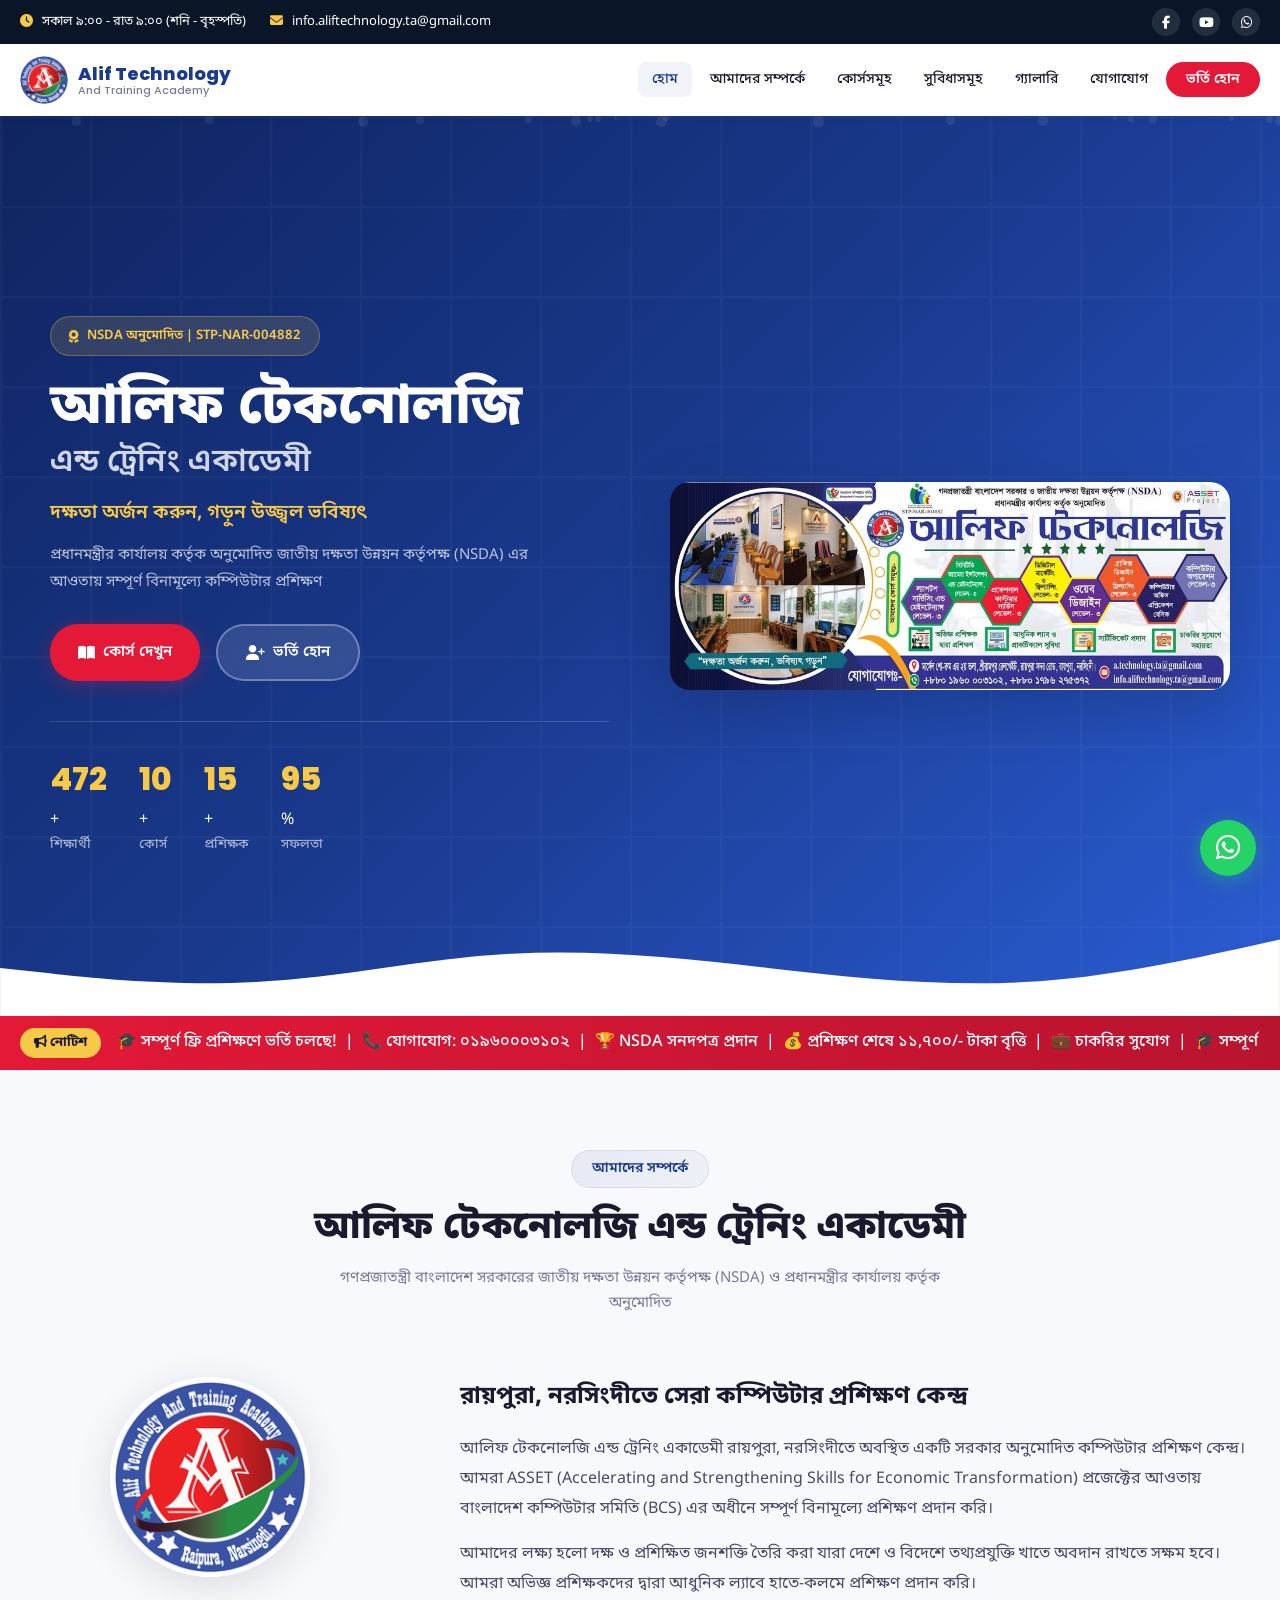
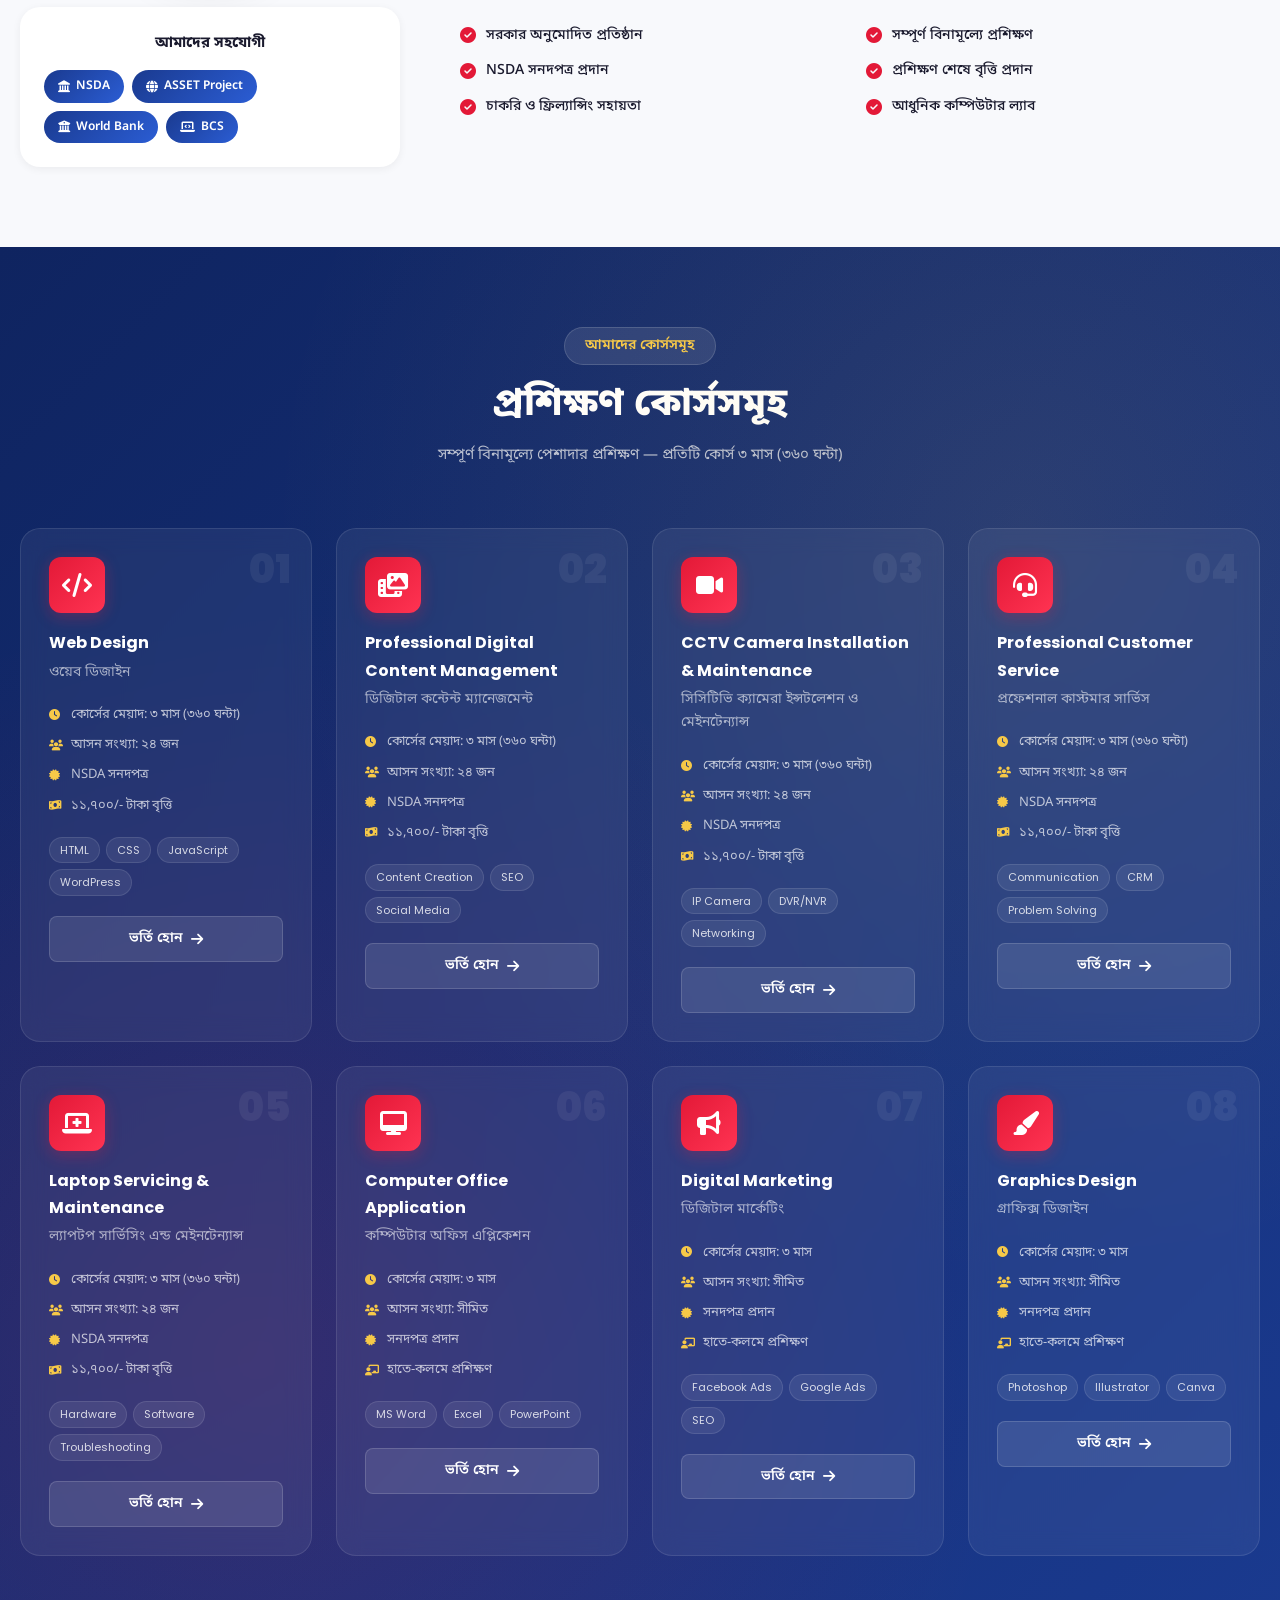
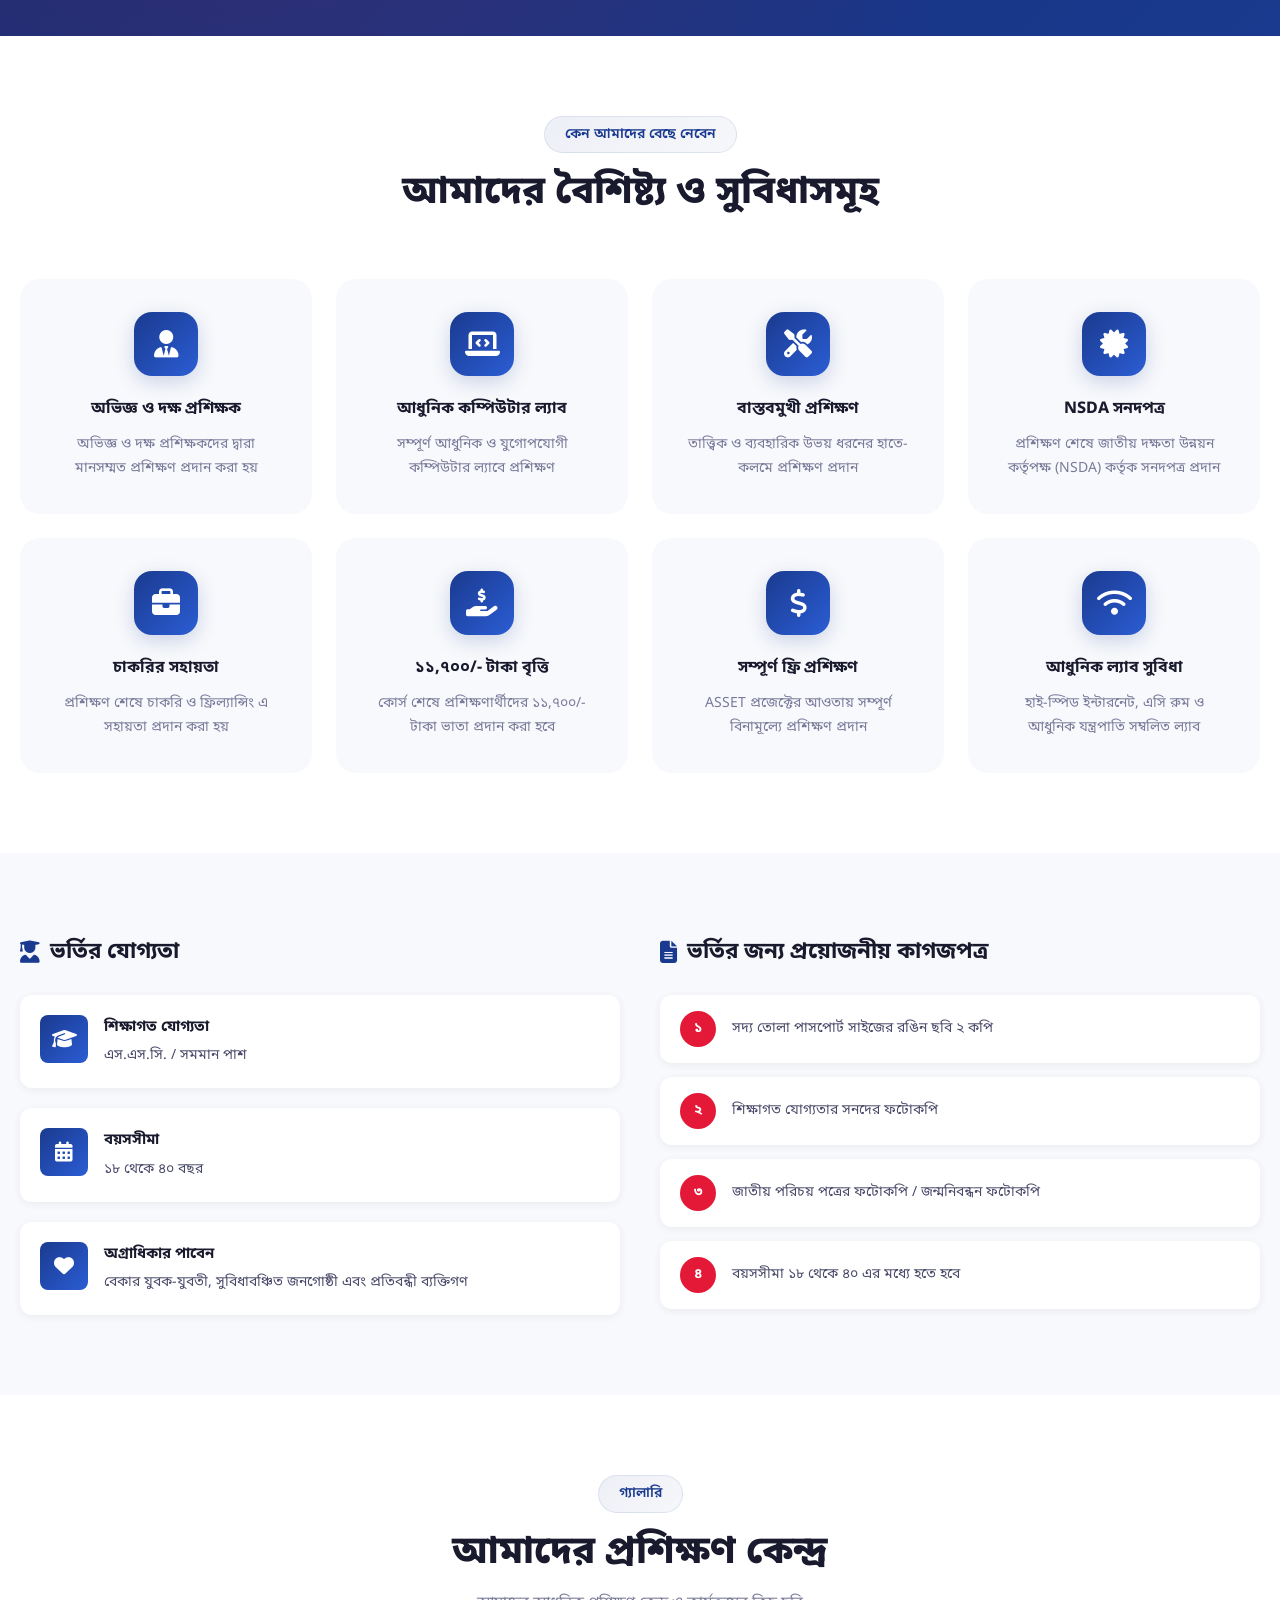
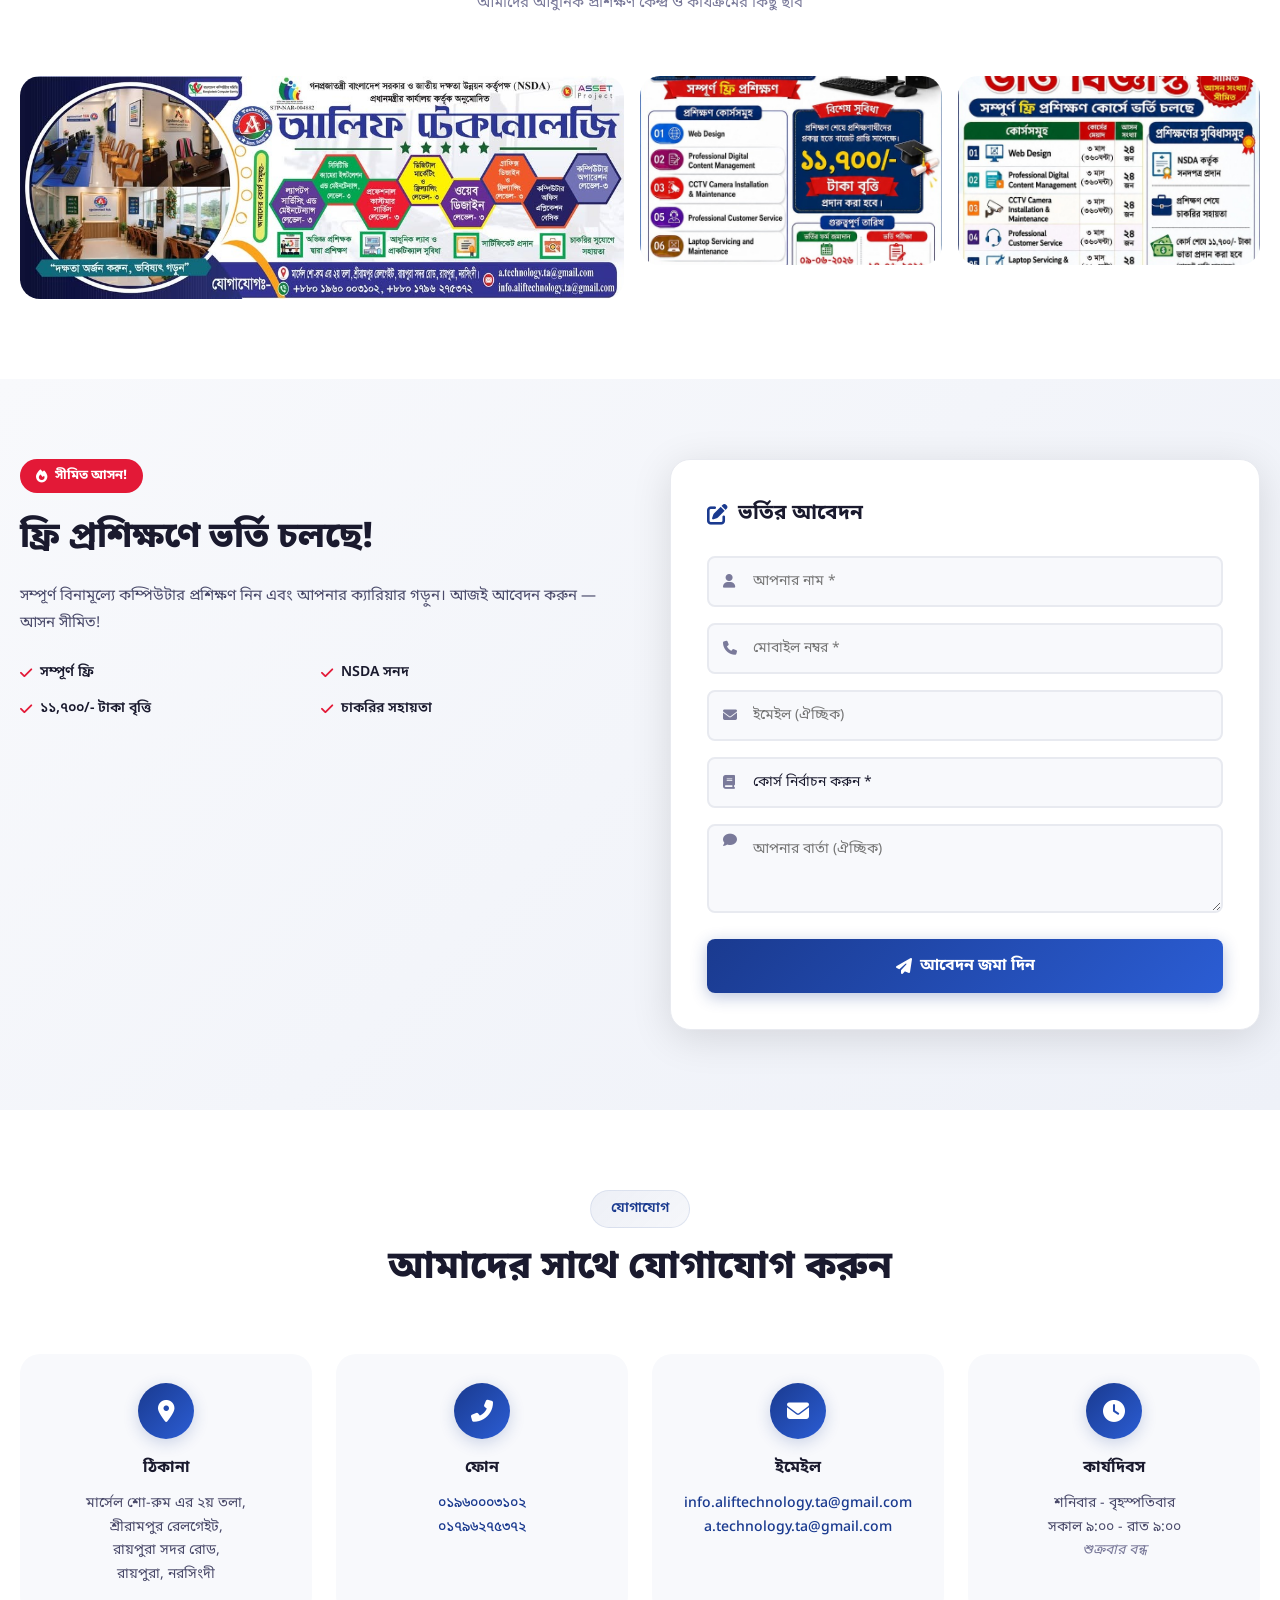
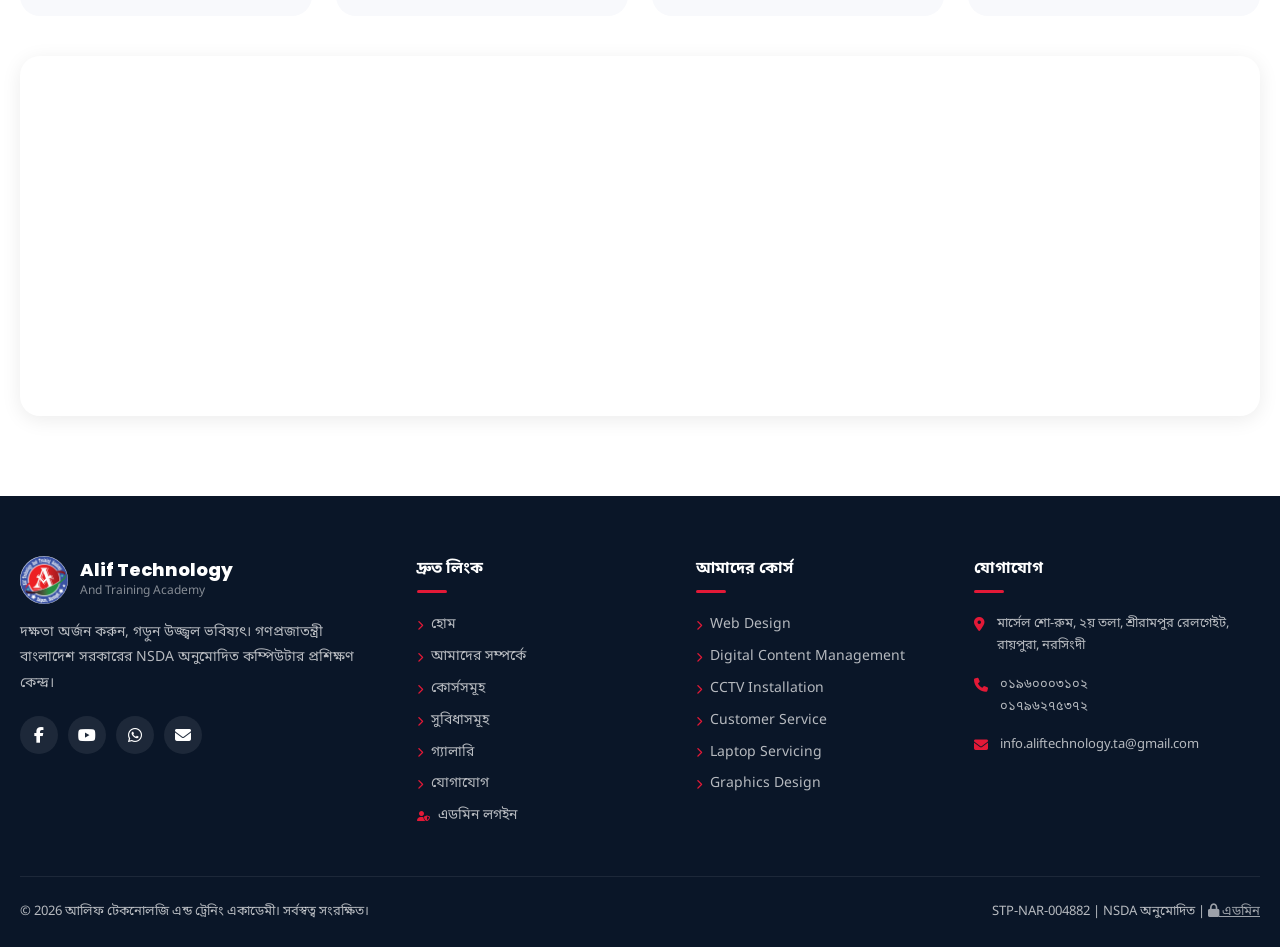
==== commit 38742441: "Update index.html" ====
--- a/index.html
+++ b/index.html
@@ -6,7 +6,7 @@
     <title>Alif Technology And Training Academy | আলিফ টেকনোলজি এন্ড ট্রেনিং একাডেমী</title>
     <meta name="description" content="Alif Technology And Training Academy - NSDA approved computer training center in Raipura, Narsingdi. Free courses in Web Design, Digital Marketing, CCTV, Laptop Servicing & more.">
     <meta name="keywords" content="computer training, Raipura, Narsingdi, NSDA, web design, digital marketing, CCTV installation, laptop servicing, free training, ASSET project">
-    <link rel="icon" href="images/logo.png" type="image/png">
+    <link rel="icon" href="logo.png" type="image/png">
     <link href="https://fonts.googleapis.com/css2?family=Noto+Sans+Bengali:wght@300;400;500;600;700;800&family=Poppins:wght@300;400;500;600;700;800;900&display=swap" rel="stylesheet">
     <link rel="stylesheet" href="https://cdnjs.cloudflare.com/ajax/libs/font-awesome/6.5.1/css/all.min.css">
     <link rel="stylesheet" href="style.css">
@@ -16,7 +16,7 @@
     <!-- Preloader -->
     <div id="preloader">
         <div class="loader">
-            <img src="images/logo.png" alt="Logo" class="loader-logo">
+            <img src="logo.png" alt="Logo" class="loader-logo">
             <div class="loader-spinner"></div>
         </div>
     </div>
@@ -43,7 +43,7 @@
         <div class="container">
             <div class="nav-content">
                 <a href="#" class="nav-logo">
-                    <img src="images/logo.png" alt="Alif Technology Logo">
+                    <img src="logo.png" alt="Alif Technology Logo">
                     <div class="logo-text">
                         <span class="logo-title">Alif Technology</span>
                         <span class="logo-subtitle">And Training Academy</span>
@@ -106,7 +106,7 @@
                 </div>
                 <div class="hero-image">
                     <div class="hero-image-wrapper">
-                        <img src="images/banner.jpg" alt="Alif Technology Academy">
+                        <img src="banner.jpg" alt="Alif Technology Academy">
                         <div class="hero-image-decoration"></div>
                     </div>
                 </div>
@@ -143,7 +143,7 @@
             </div>
             <div class="about-content">
                 <div class="about-image">
-                    <img src="images/logo.png" alt="Alif Technology Logo" class="about-logo">
+                    <img src="logo.png" alt="Alif Technology Logo" class="about-logo">
                     <div class="about-partners">
                         <h4>আমাদের সহযোগী</h4>
                         <div class="partner-badges">
@@ -479,21 +479,21 @@
             </div>
             <div class="gallery-grid">
                 <div class="gallery-item large">
-                    <img src="images/banner.jpg" alt="Alif Technology Academy">
+                    <img src="banner.jpg" alt="Alif Technology Academy">
                     <div class="gallery-overlay">
                         <i class="fas fa-search-plus"></i>
                         <span>আমাদের একাডেমী</span>
                     </div>
                 </div>
                 <div class="gallery-item">
-                    <img src="images/flyer1.jpg" alt="Free Training Admission">
+                    <img src="flyer1.jpg" alt="Free Training Admission">
                     <div class="gallery-overlay">
                         <i class="fas fa-search-plus"></i>
                         <span>ফ্রি প্রশিক্ষণ</span>
                     </div>
                 </div>
                 <div class="gallery-item">
-                    <img src="images/flyer2.jpg" alt="Admission Notice">
+                    <img src="flyer2.jpg" alt="Admission Notice">
                     <div class="gallery-overlay">
                         <i class="fas fa-search-plus"></i>
                         <span>ভর্তি বিজ্ঞপ্তি</span>
@@ -624,7 +624,7 @@
             <div class="footer-content">
                 <div class="footer-about">
                     <div class="footer-logo">
-                        <img src="images/logo.png" alt="Alif Technology Logo">
+                        <img src="logo.png" alt="Alif Technology Logo">
                         <div>
                             <h3>Alif Technology</h3>
                             <p>And Training Academy</p>
